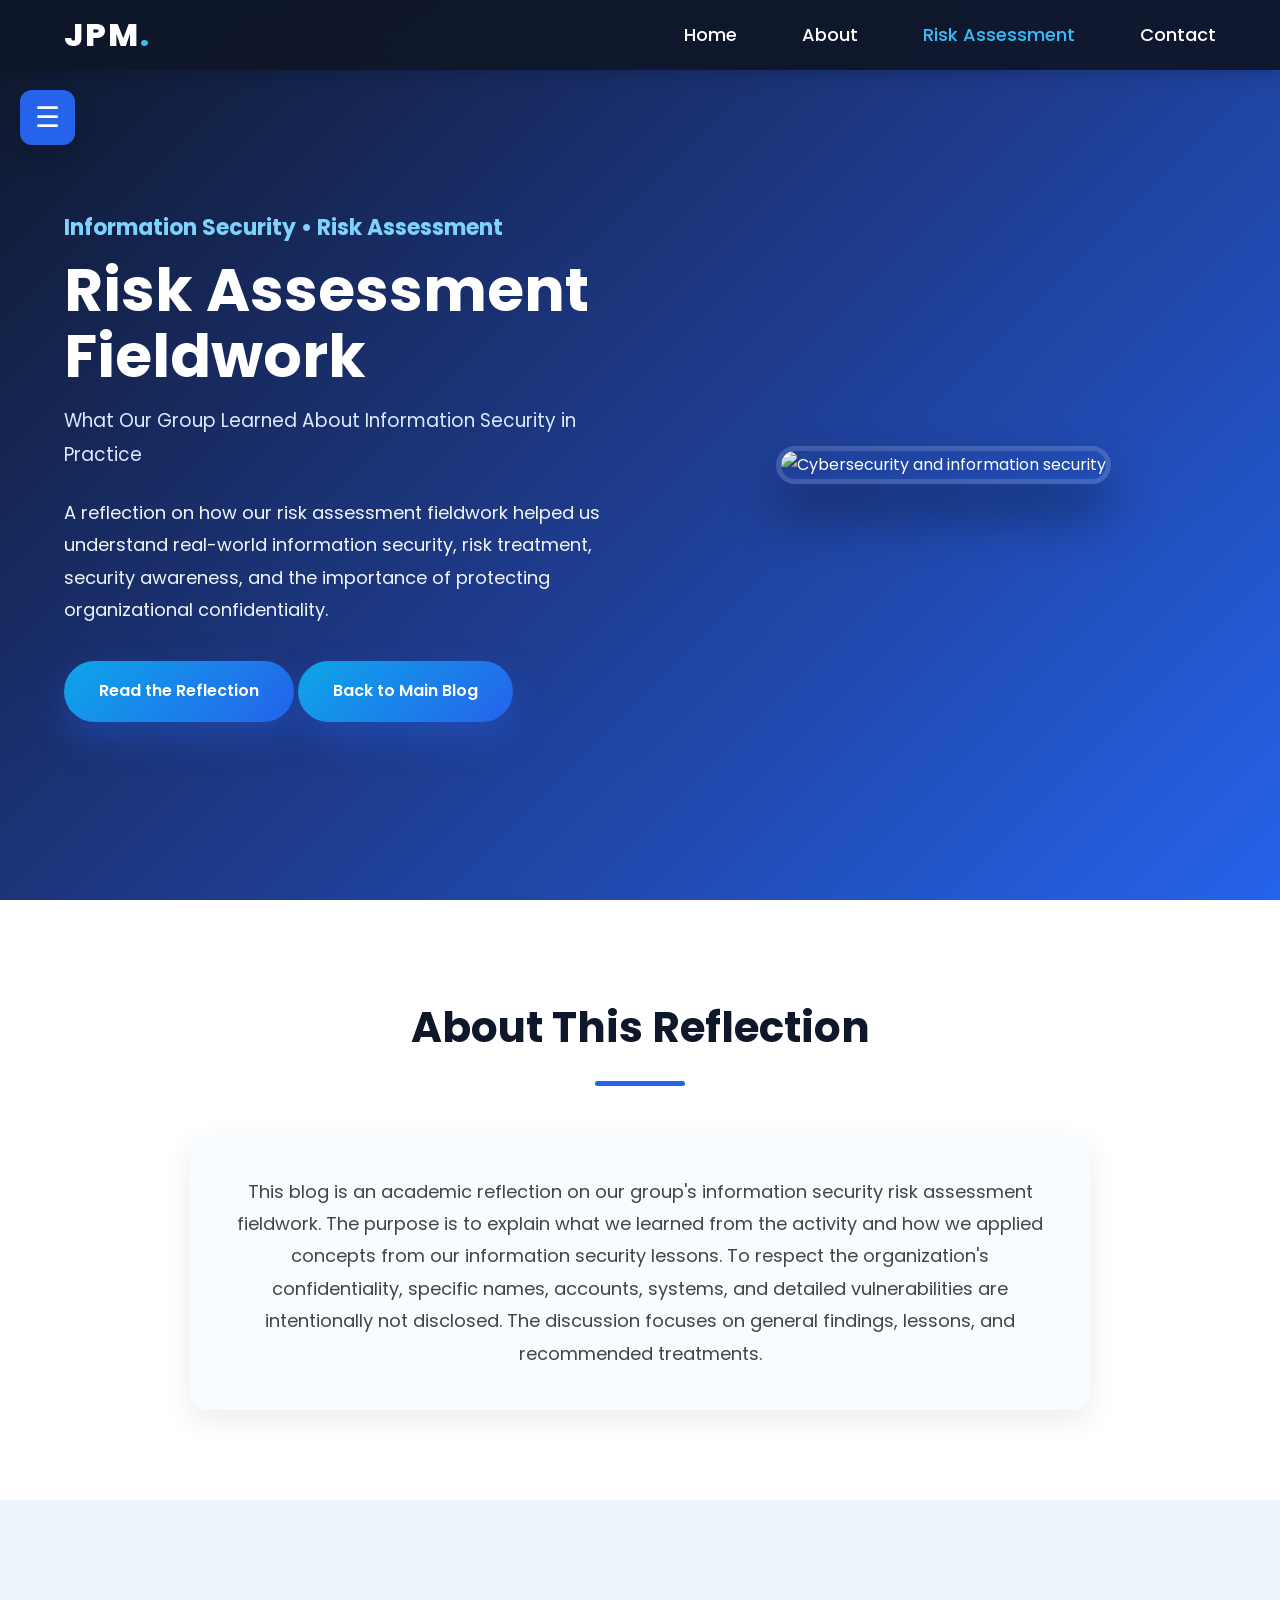
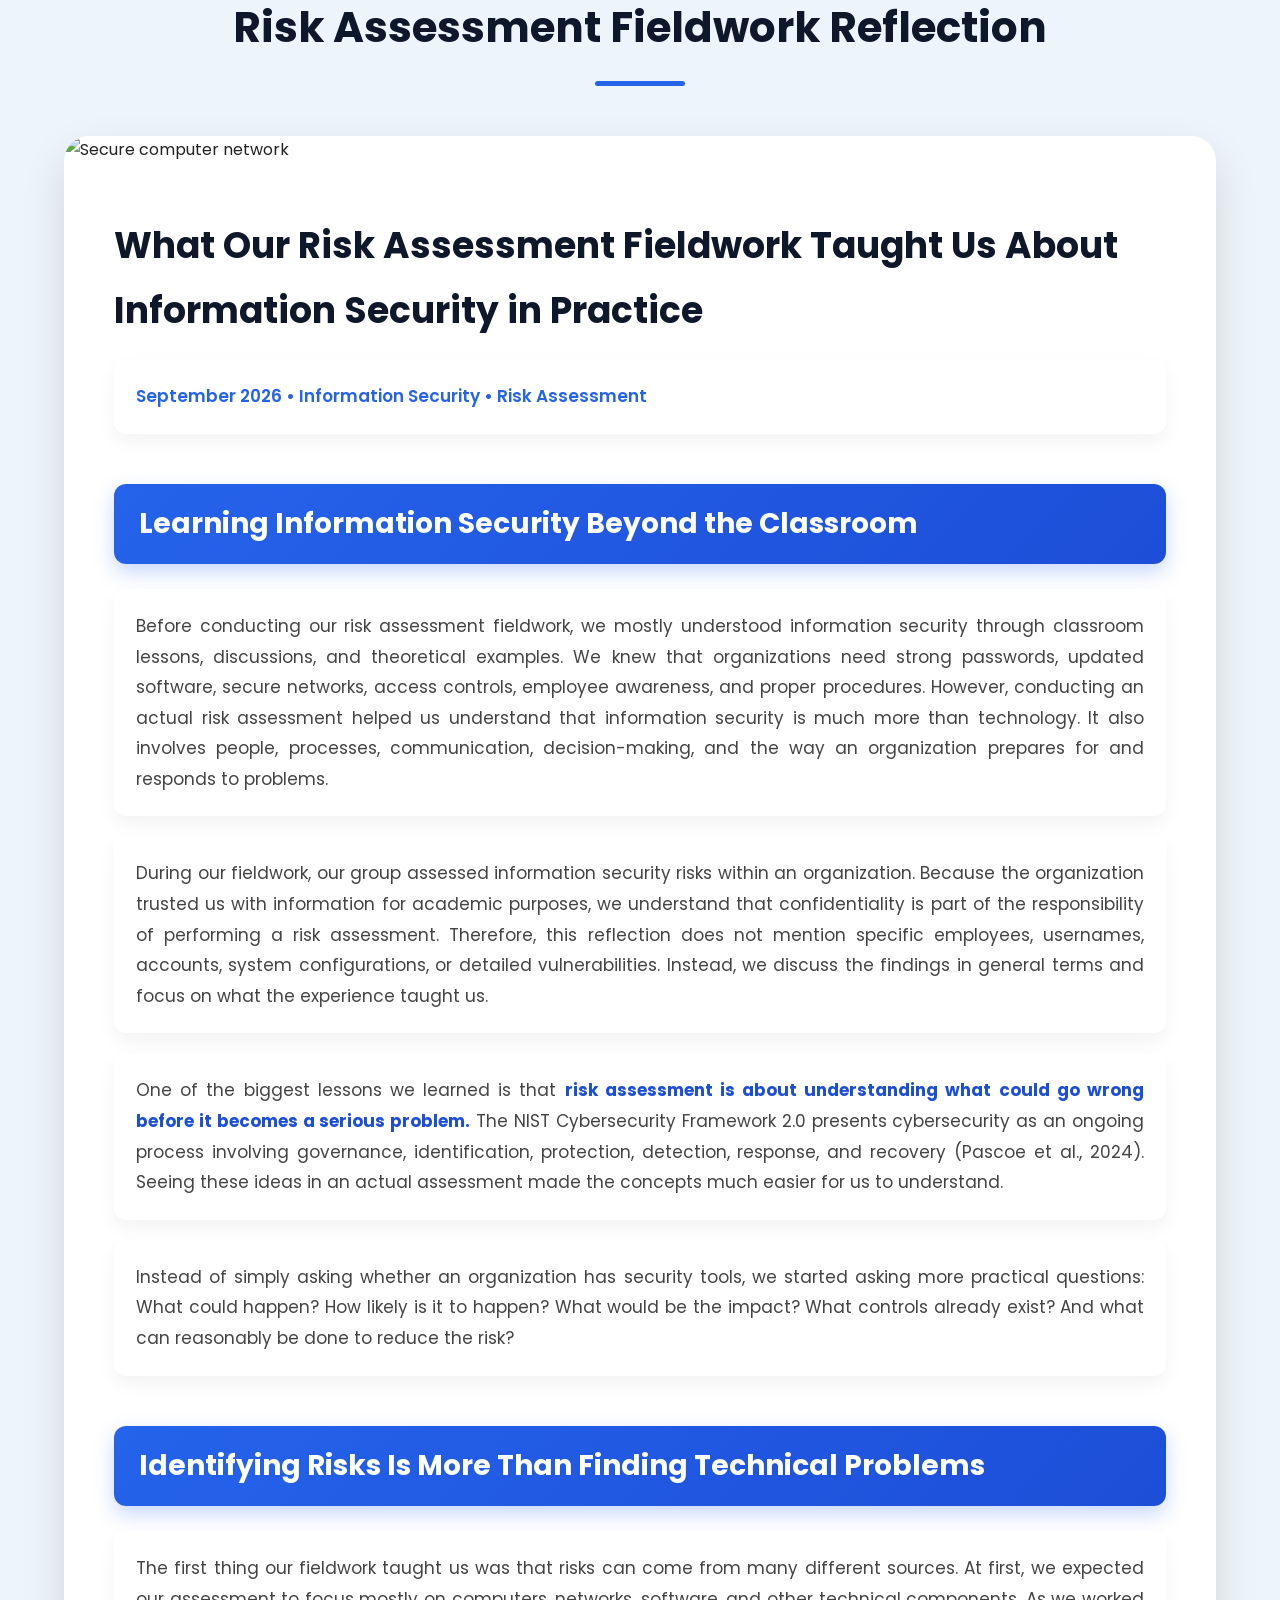
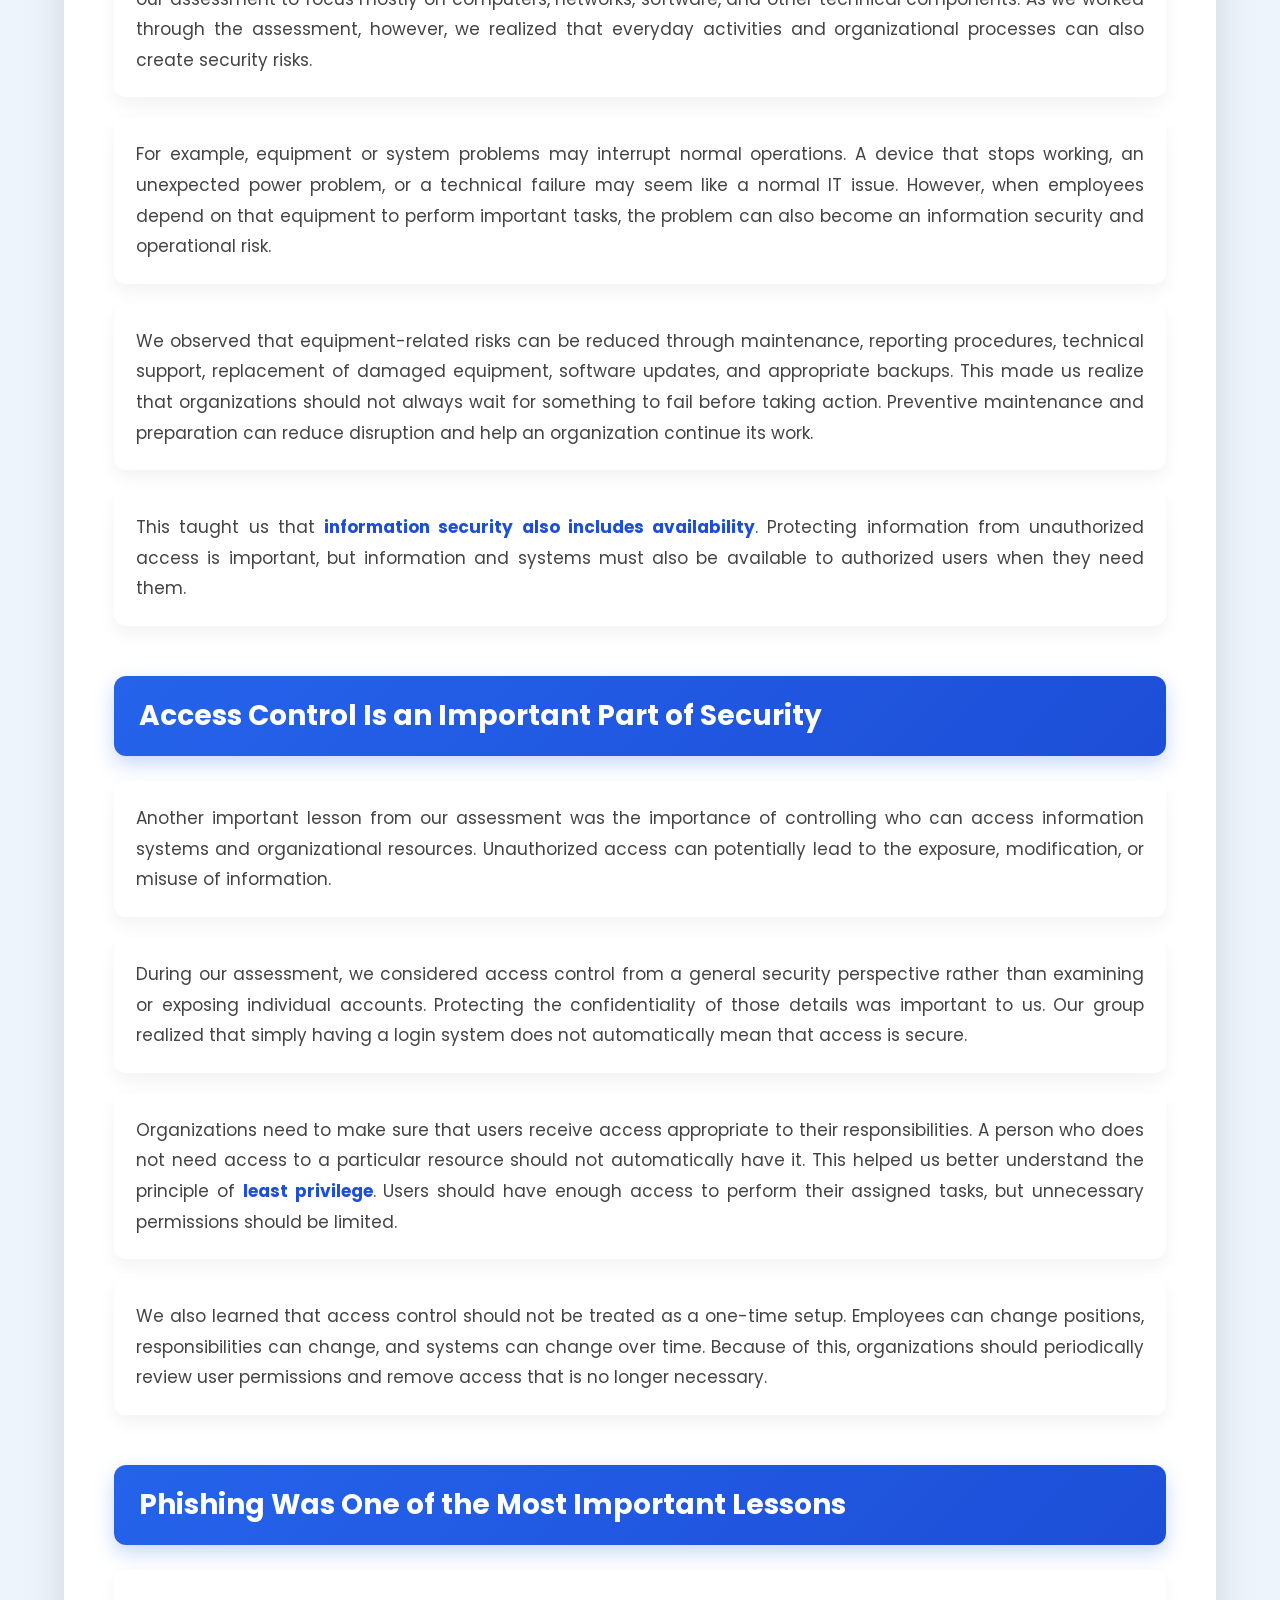
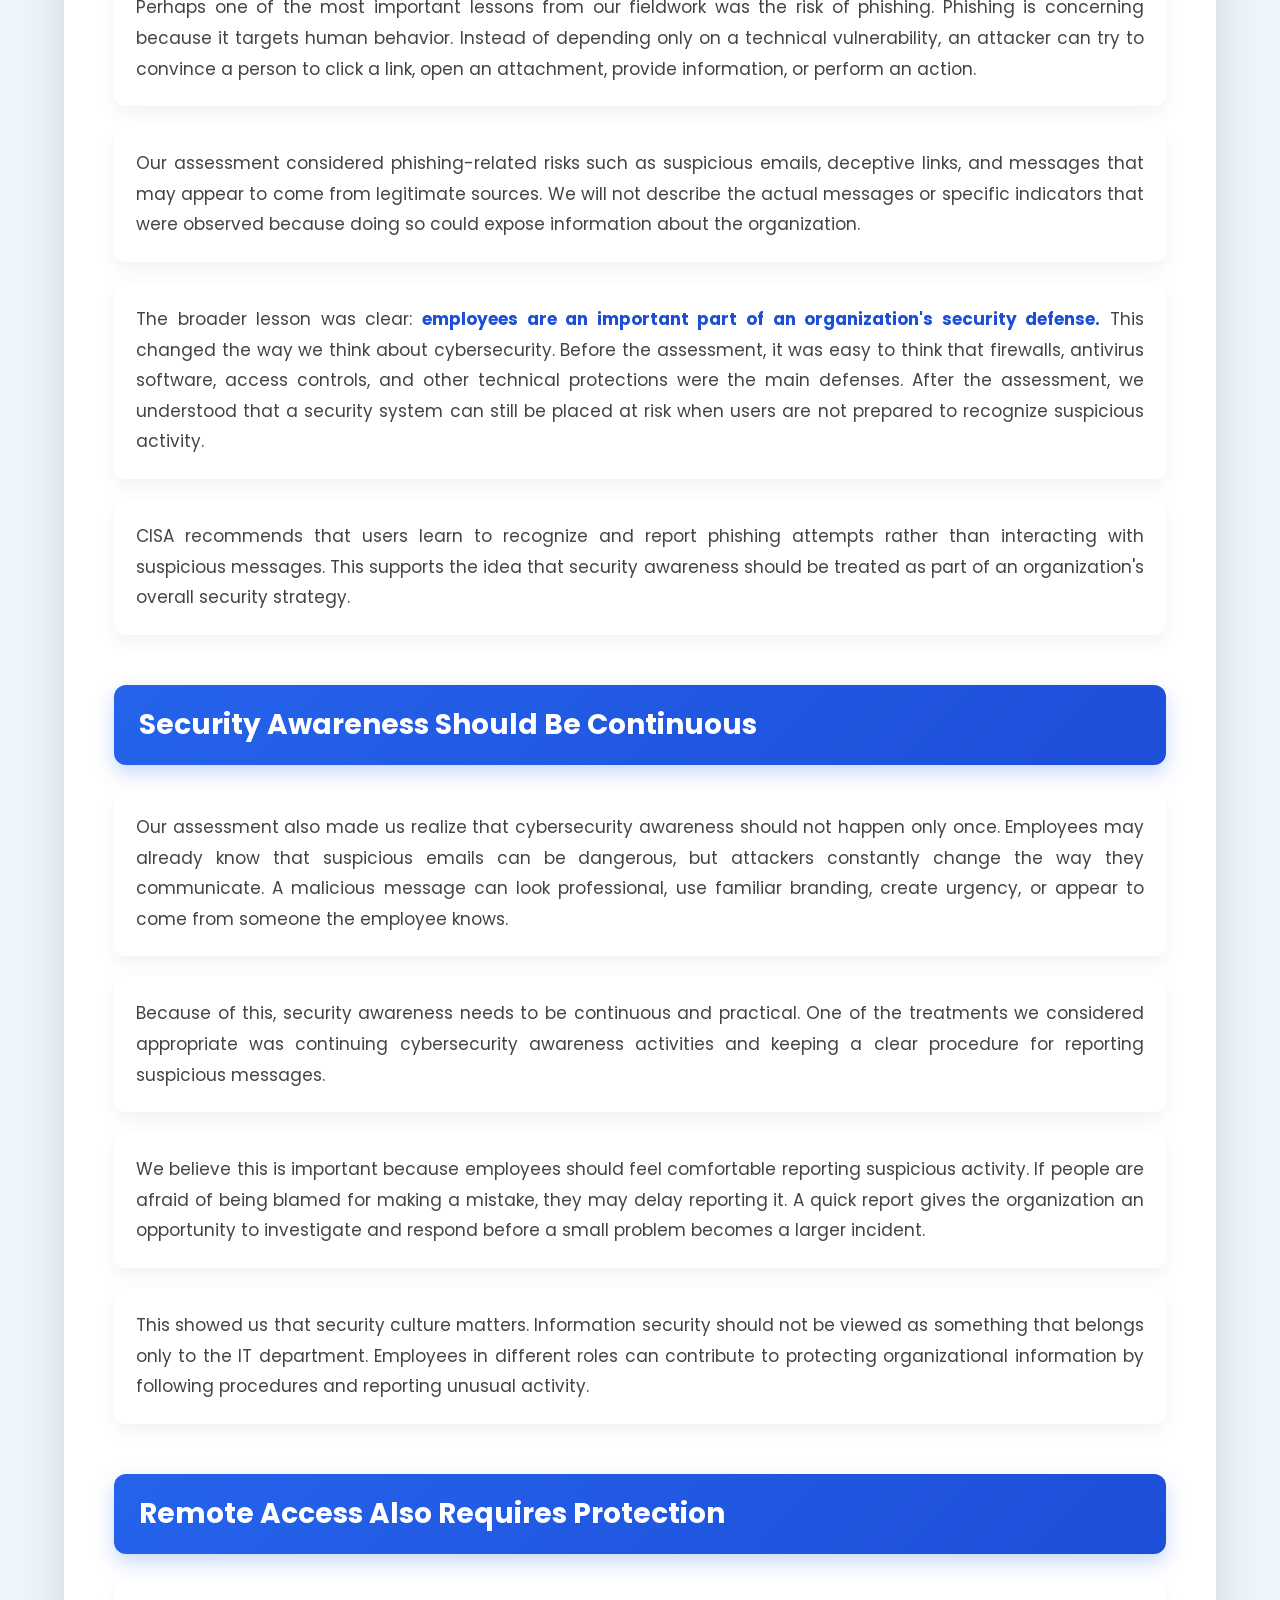
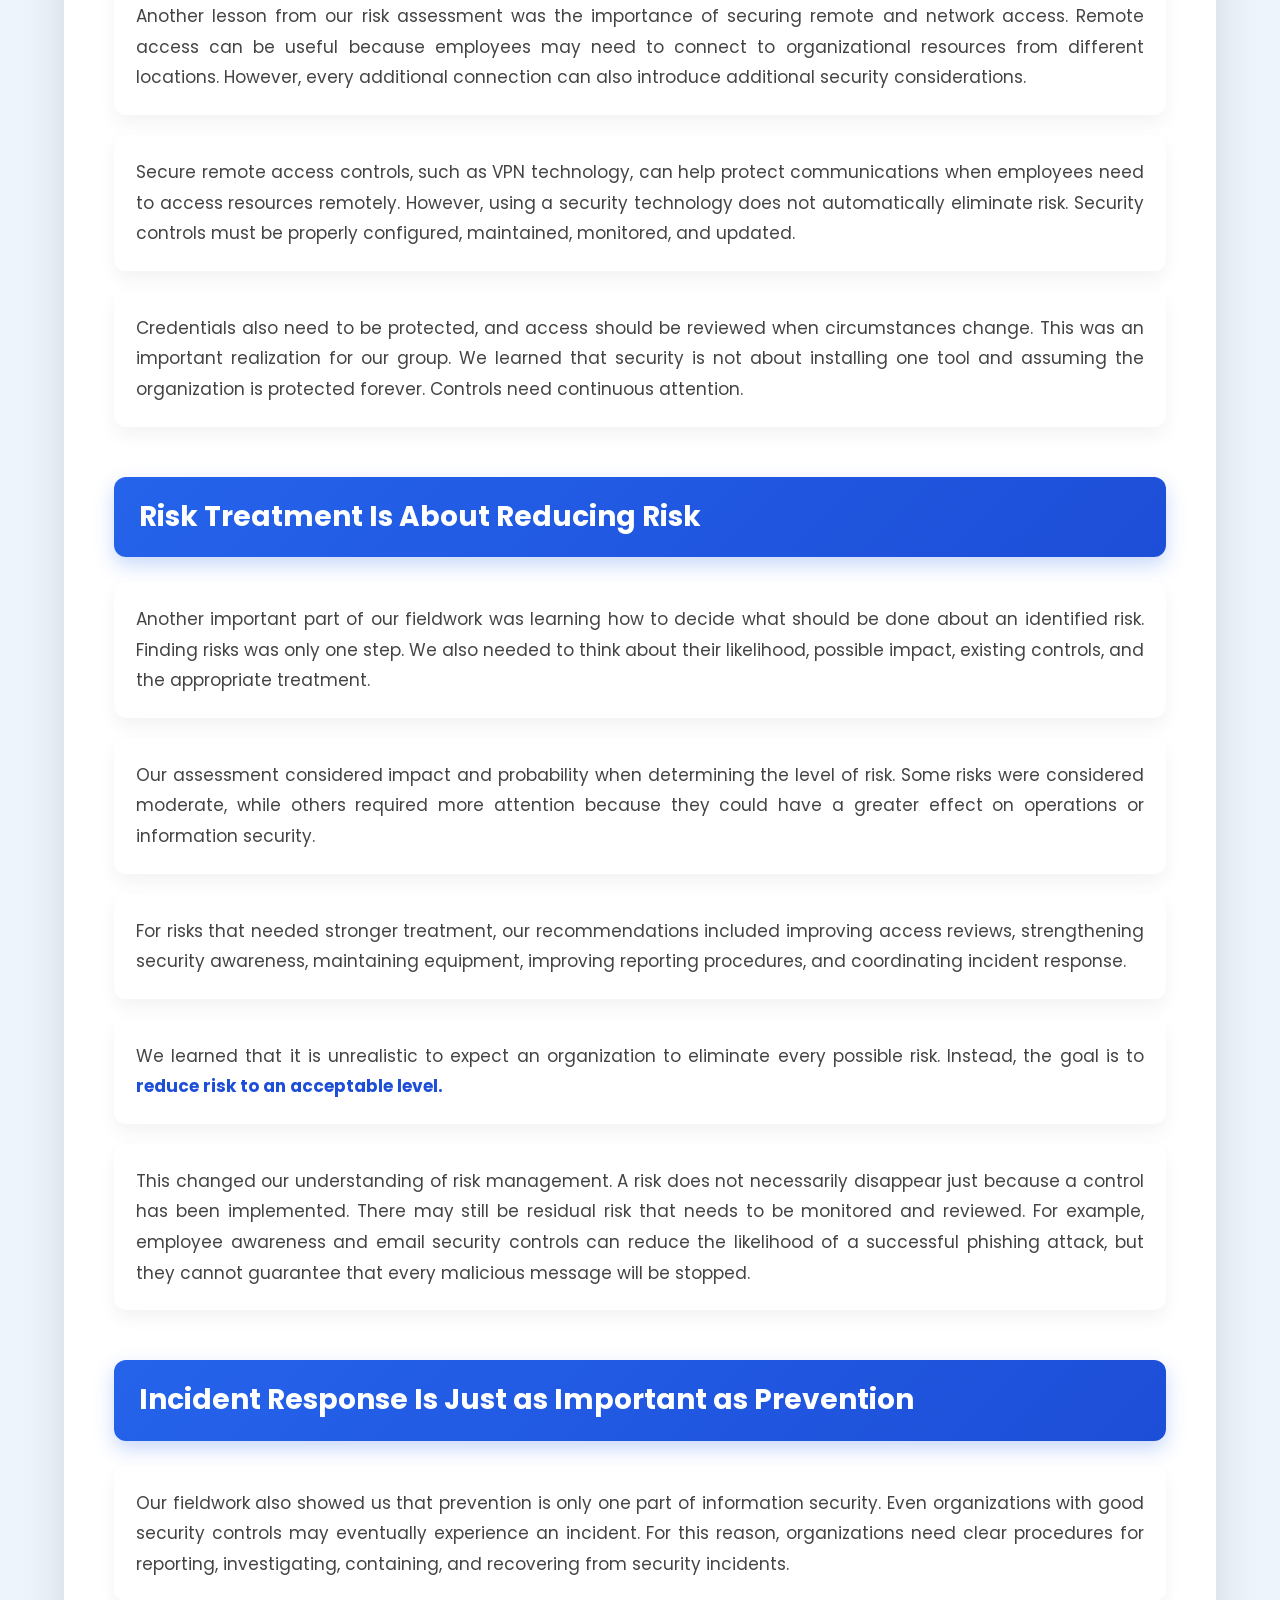
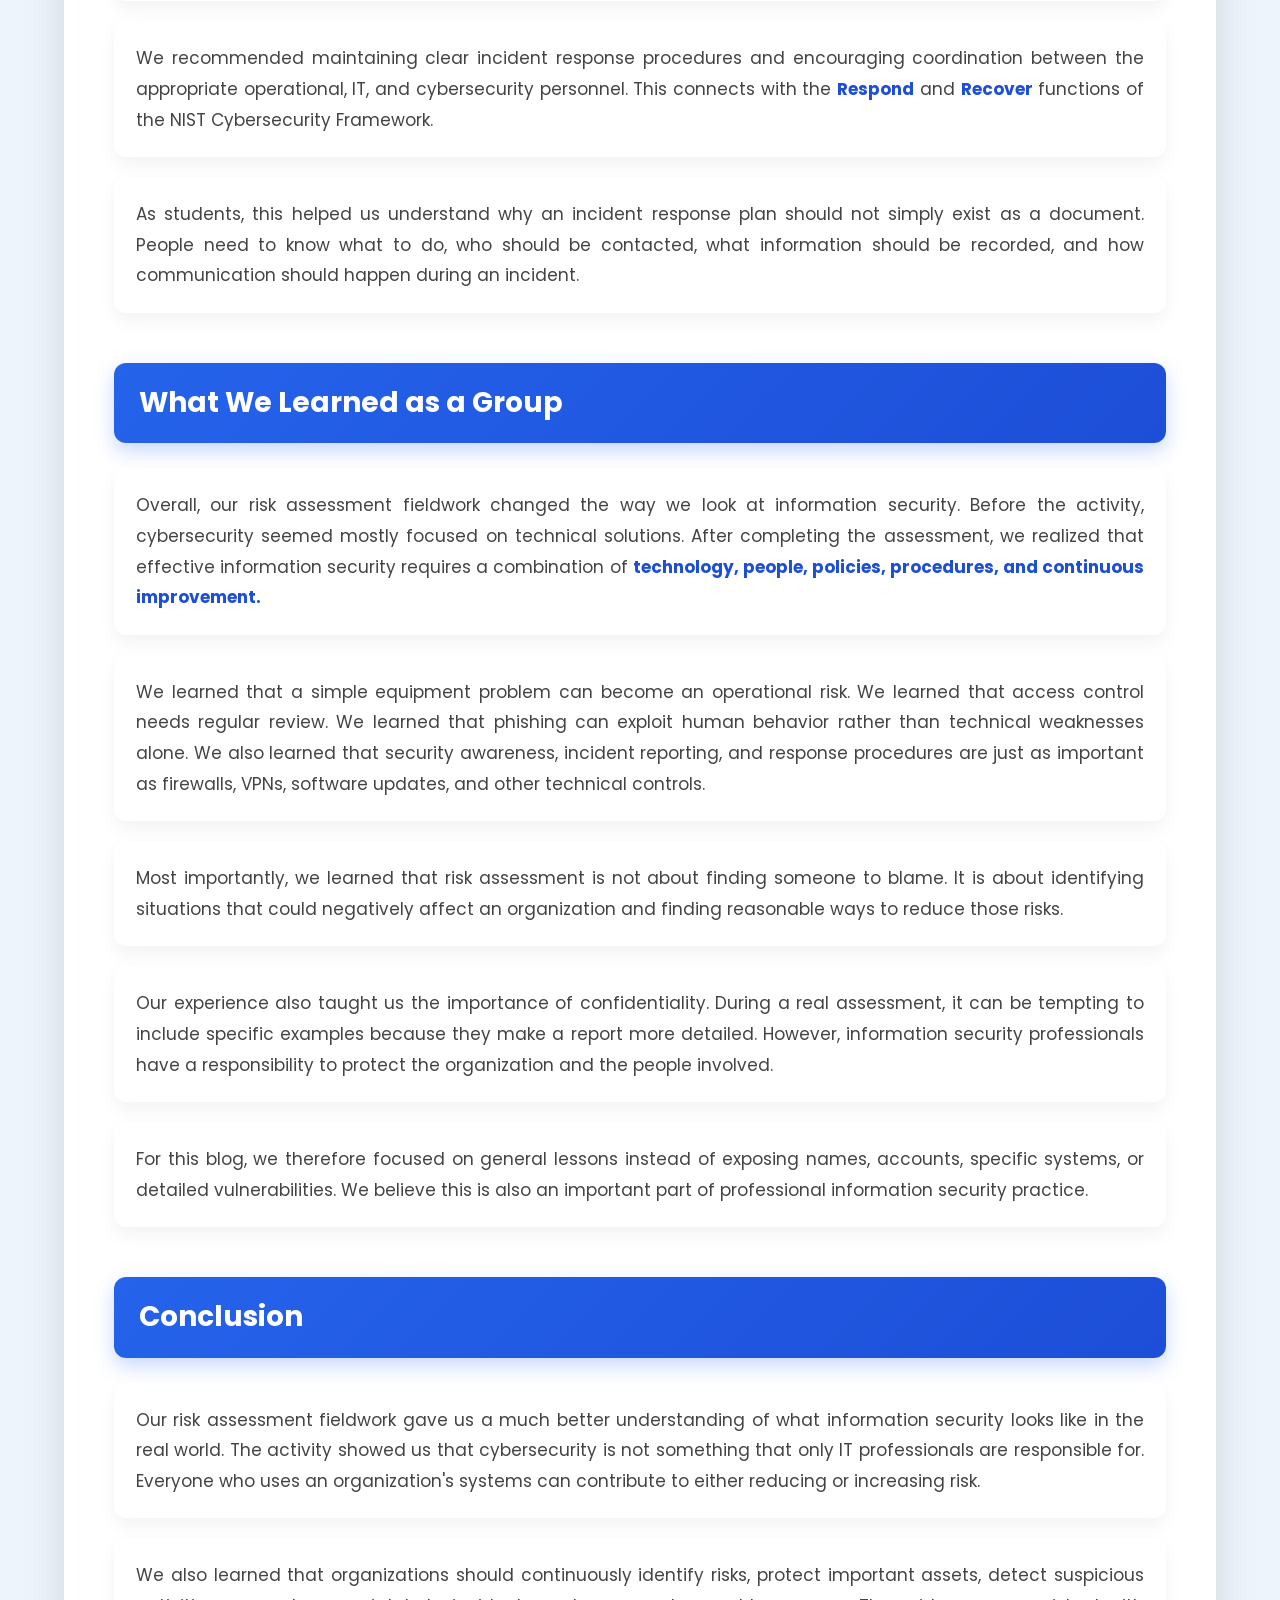
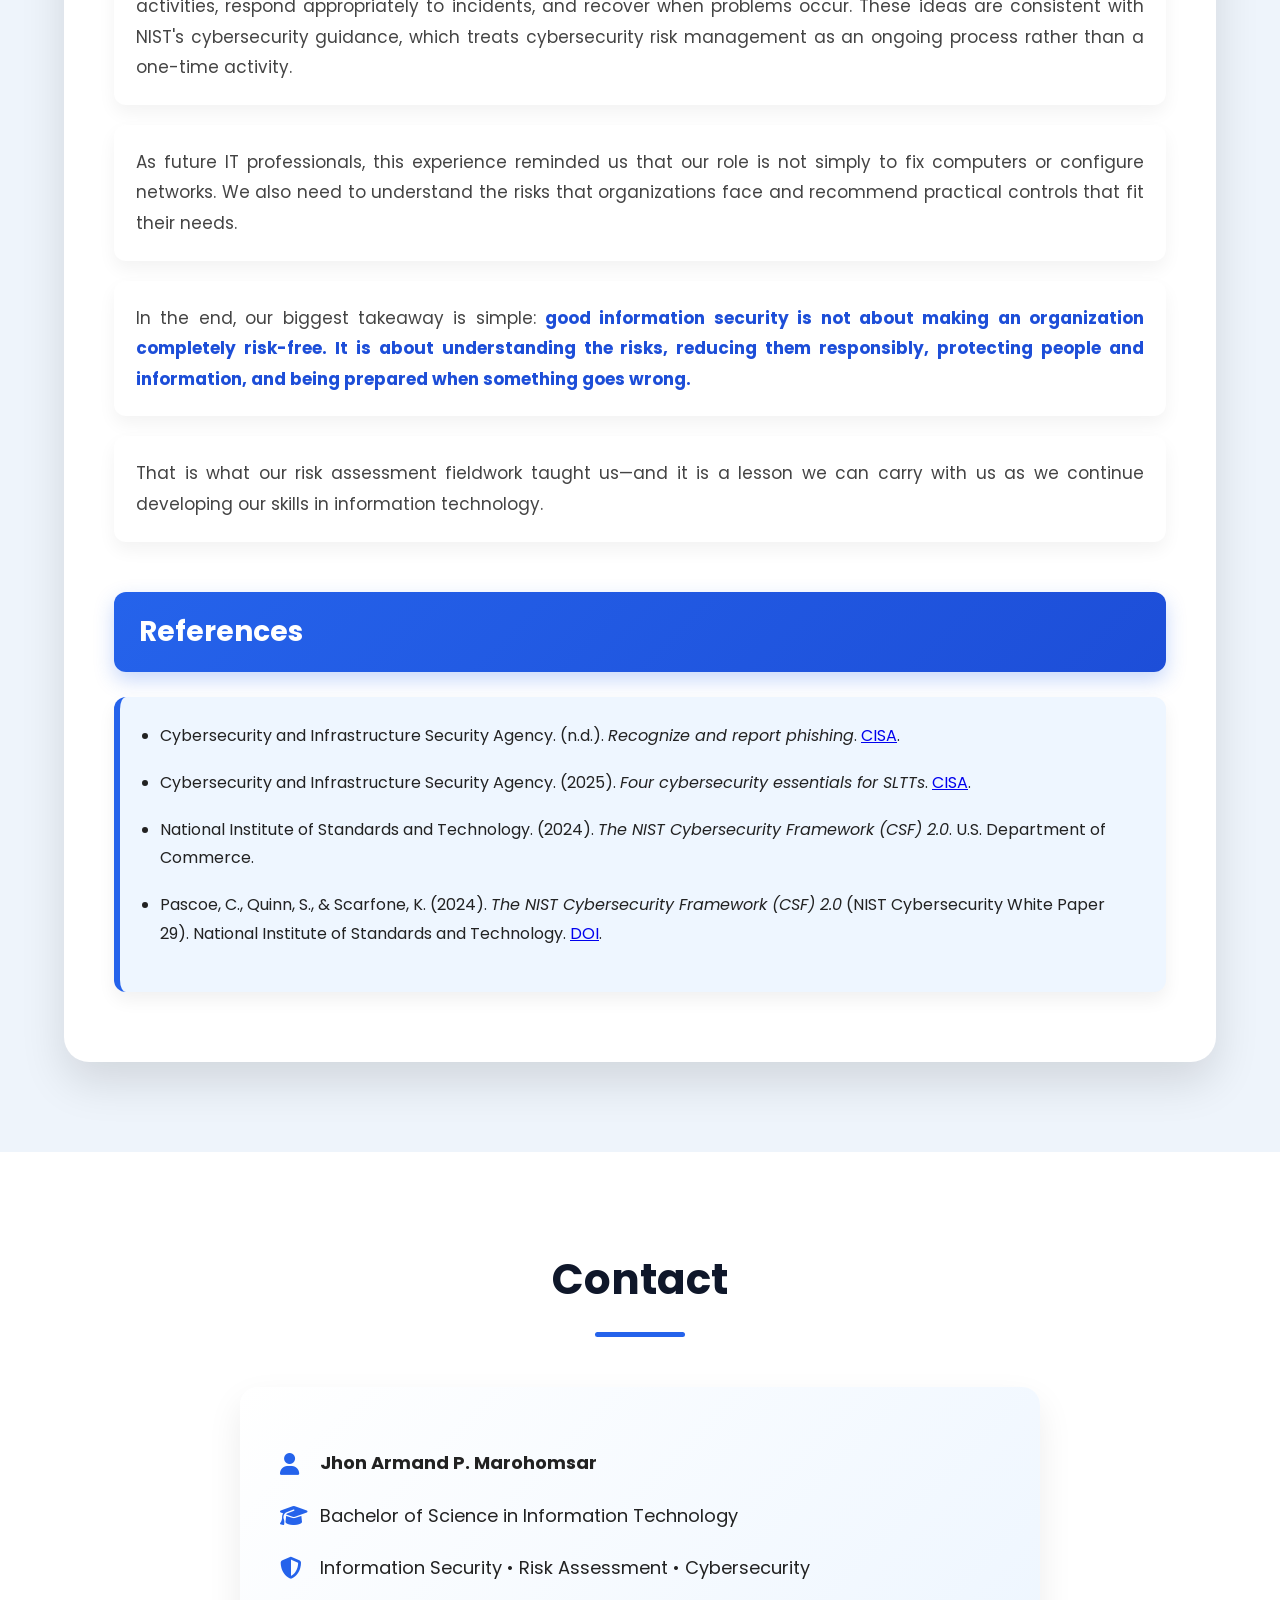
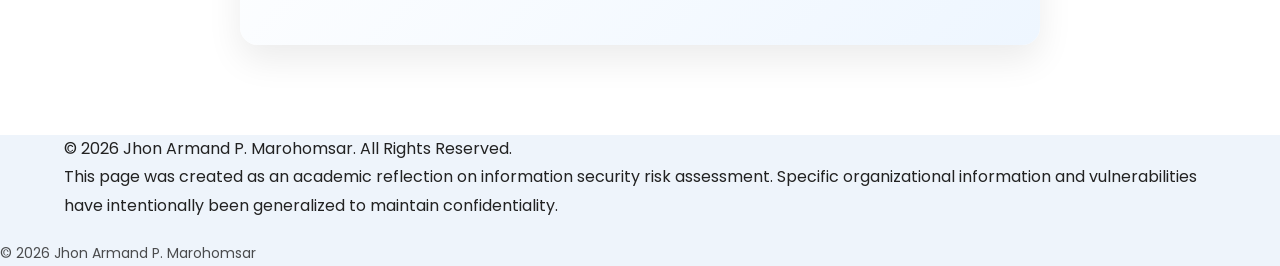
==== risk-assessment.html @ c5a7451d "Add risk assessment reflection HTML file This HTML file presents a comprehensive risk assessment ref" ====
<!DOCTYPE html>
<html lang="en">
<head>
    <meta charset="UTF-8">
    <meta name="viewport" content="width=device-width, initial-scale=1.0">
    <title>Risk Assessment Fieldwork | Jhon Armand P. Marohomsar</title>
    <link rel="stylesheet" href="style.css">
    <link rel="preconnect" href="https://fonts.googleapis.com">
    <link rel="preconnect" href="https://fonts.gstatic.com" crossorigin>
    <link href="https://fonts.googleapis.com/css2?family=Poppins:wght@300;400;500;600;700&display=swap" rel="stylesheet">
    <link rel="stylesheet" href="https://cdnjs.cloudflare.com/ajax/libs/font-awesome/6.6.0/css/all.min.css">
</head>
<body>

<header>
    <div class="container nav-container">
        <h2 class="logo">JPM<span>.</span></h2>
        <nav>
            <ul>
                <li><a href="index.html">Home</a></li>
                <li><a href="index.html#about">About</a></li>
                <li><a href="#risk-blog">Risk Assessment</a></li>
                <li><a href="index.html#contact">Contact</a></li>
            </ul>
        </nav>
        <button id="sidebarToggle" aria-label="Open article contents">☰</button>

        <aside class="blog-sidebar" id="sidebar">
            <h3>Risk Assessment</h3>
            <ul>
                <li><a href="#introduction">📌 Introduction</a></li>
                <li><a href="#identifying-risks">🔎 Identifying Risks</a></li>
                <li><a href="#access-control">🔐 Access Control</a></li>
                <li><a href="#phishing">🎣 Phishing</a></li>
                <li><a href="#security-awareness">🧠 Security Awareness</a></li>
                <li><a href="#remote-access">🌐 Remote Access</a></li>
                <li><a href="#risk-treatment">🛡️ Risk Treatment</a></li>
                <li><a href="#incident-response">🚨 Incident Response</a></li>
                <li><a href="#group-learning">💭 Group Learning</a></li>
                <li><a href="#conclusion">✅ Conclusion</a></li>
                <li><a href="#references">📚 References</a></li>
                <li><a href="index.html">↩️ Back to Main Blog</a></li>
            </ul>
        </aside>
    </div>
</header>

<section class="hero" id="risk-blog">
    <div class="container hero-content">
        <div class="hero-text">
            <h4>Information Security • Risk Assessment</h4>
            <h1>Risk Assessment Fieldwork</h1>
            <h3>What Our Group Learned About Information Security in Practice</h3>
            <p>
                A reflection on how our risk assessment fieldwork helped us understand
                real-world information security, risk treatment, security awareness,
                and the importance of protecting organizational confidentiality.
            </p>
            <a href="#introduction" class="btn">Read the Reflection</a>
            <a href="index.html" class="btn">Back to Main Blog</a>
        </div>
        <div class="hero-image">
            <img src="https://images.unsplash.com/photo-1563013544-824ae1b704d3?auto=format&fit=crop&w=1000&q=80" alt="Cybersecurity and information security">
        </div>
    </div>
</section>

<section id="about">
    <div class="container">
        <h2 class="section-title">About This Reflection</h2>
        <p class="about-text">
            This blog is an academic reflection on our group's information security risk
            assessment fieldwork. The purpose is to explain what we learned from the
            activity and how we applied concepts from our information security lessons.
            To respect the organization's confidentiality, specific names, accounts,
            systems, and detailed vulnerabilities are intentionally not disclosed.
            The discussion focuses on general findings, lessons, and recommended treatments.
        </p>
    </div>
</section>

<section id="blog">
    <div class="container">
        <h2 class="section-title">Risk Assessment Fieldwork Reflection</h2>

        <div class="blog-card">
            <img src="https://images.unsplash.com/photo-1558494949-ef010cbdcc31?auto=format&fit=crop&w=1200&q=80" alt="Secure computer network">
            <div class="blog-content">
                <h2>What Our Risk Assessment Fieldwork Taught Us About Information Security in Practice</h2>
                <p class="date">September 2026 • Information Security • Risk Assessment</p>

                <h3 id="introduction">Learning Information Security Beyond the Classroom</h3>
                <p>
                    Before conducting our risk assessment fieldwork, we mostly understood information
                    security through classroom lessons, discussions, and theoretical examples. We knew
                    that organizations need strong passwords, updated software, secure networks, access
                    controls, employee awareness, and proper procedures. However, conducting an actual
                    risk assessment helped us understand that information security is much more than
                    technology. It also involves people, processes, communication, decision-making,
                    and the way an organization prepares for and responds to problems.
                </p>
                <p>
                    During our fieldwork, our group assessed information security risks within an
                    organization. Because the organization trusted us with information for academic
                    purposes, we understand that confidentiality is part of the responsibility of
                    performing a risk assessment. Therefore, this reflection does not mention specific
                    employees, usernames, accounts, system configurations, or detailed vulnerabilities.
                    Instead, we discuss the findings in general terms and focus on what the experience taught us.
                </p>
                <p>
                    One of the biggest lessons we learned is that <strong>risk assessment is about
                    understanding what could go wrong before it becomes a serious problem.</strong>
                    The NIST Cybersecurity Framework 2.0 presents cybersecurity as an ongoing process
                    involving governance, identification, protection, detection, response, and recovery
                    (Pascoe et al., 2024). Seeing these ideas in an actual assessment made the concepts
                    much easier for us to understand.
                </p>
                <p>
                    Instead of simply asking whether an organization has security tools, we started asking
                    more practical questions: What could happen? How likely is it to happen? What would be
                    the impact? What controls already exist? And what can reasonably be done to reduce the risk?
                </p>

                <h3 id="identifying-risks">Identifying Risks Is More Than Finding Technical Problems</h3>
                <p>
                    The first thing our fieldwork taught us was that risks can come from many different
                    sources. At first, we expected our assessment to focus mostly on computers, networks,
                    software, and other technical components. As we worked through the assessment, however,
                    we realized that everyday activities and organizational processes can also create security risks.
                </p>
                <p>
                    For example, equipment or system problems may interrupt normal operations. A device
                    that stops working, an unexpected power problem, or a technical failure may seem like
                    a normal IT issue. However, when employees depend on that equipment to perform important
                    tasks, the problem can also become an information security and operational risk.
                </p>
                <p>
                    We observed that equipment-related risks can be reduced through maintenance, reporting
                    procedures, technical support, replacement of damaged equipment, software updates, and
                    appropriate backups. This made us realize that organizations should not always wait for
                    something to fail before taking action. Preventive maintenance and preparation can reduce
                    disruption and help an organization continue its work.
                </p>
                <p>
                    This taught us that <strong>information security also includes availability</strong>.
                    Protecting information from unauthorized access is important, but information and systems
                    must also be available to authorized users when they need them.
                </p>

                <h3 id="access-control">Access Control Is an Important Part of Security</h3>
                <p>
                    Another important lesson from our assessment was the importance of controlling who can
                    access information systems and organizational resources. Unauthorized access can potentially
                    lead to the exposure, modification, or misuse of information.
                </p>
                <p>
                    During our assessment, we considered access control from a general security perspective
                    rather than examining or exposing individual accounts. Protecting the confidentiality of
                    those details was important to us. Our group realized that simply having a login system
                    does not automatically mean that access is secure.
                </p>
                <p>
                    Organizations need to make sure that users receive access appropriate to their responsibilities.
                    A person who does not need access to a particular resource should not automatically have it.
                    This helped us better understand the principle of <strong>least privilege</strong>.
                    Users should have enough access to perform their assigned tasks, but unnecessary permissions
                    should be limited.
                </p>
                <p>
                    We also learned that access control should not be treated as a one-time setup. Employees
                    can change positions, responsibilities can change, and systems can change over time.
                    Because of this, organizations should periodically review user permissions and remove access
                    that is no longer necessary.
                </p>

                <h3 id="phishing">Phishing Was One of the Most Important Lessons</h3>
                <p>
                    Perhaps one of the most important lessons from our fieldwork was the risk of phishing.
                    Phishing is concerning because it targets human behavior. Instead of depending only on a
                    technical vulnerability, an attacker can try to convince a person to click a link, open an
                    attachment, provide information, or perform an action.
                </p>
                <p>
                    Our assessment considered phishing-related risks such as suspicious emails, deceptive links,
                    and messages that may appear to come from legitimate sources. We will not describe the actual
                    messages or specific indicators that were observed because doing so could expose information
                    about the organization.
                </p>
                <p>
                    The broader lesson was clear: <strong>employees are an important part of an organization's
                    security defense.</strong> This changed the way we think about cybersecurity. Before the
                    assessment, it was easy to think that firewalls, antivirus software, access controls, and
                    other technical protections were the main defenses. After the assessment, we understood that
                    a security system can still be placed at risk when users are not prepared to recognize suspicious activity.
                </p>
                <p>
                    CISA recommends that users learn to recognize and report phishing attempts rather than
                    interacting with suspicious messages. This supports the idea that security awareness should
                    be treated as part of an organization's overall security strategy.
                </p>

                <h3 id="security-awareness">Security Awareness Should Be Continuous</h3>
                <p>
                    Our assessment also made us realize that cybersecurity awareness should not happen only once.
                    Employees may already know that suspicious emails can be dangerous, but attackers constantly
                    change the way they communicate. A malicious message can look professional, use familiar
                    branding, create urgency, or appear to come from someone the employee knows.
                </p>
                <p>
                    Because of this, security awareness needs to be continuous and practical. One of the treatments
                    we considered appropriate was continuing cybersecurity awareness activities and keeping a clear
                    procedure for reporting suspicious messages.
                </p>
                <p>
                    We believe this is important because employees should feel comfortable reporting suspicious
                    activity. If people are afraid of being blamed for making a mistake, they may delay reporting it.
                    A quick report gives the organization an opportunity to investigate and respond before a small
                    problem becomes a larger incident.
                </p>
                <p>
                    This showed us that security culture matters. Information security should not be viewed as
                    something that belongs only to the IT department. Employees in different roles can contribute
                    to protecting organizational information by following procedures and reporting unusual activity.
                </p>

                <h3 id="remote-access">Remote Access Also Requires Protection</h3>
                <p>
                    Another lesson from our risk assessment was the importance of securing remote and network access.
                    Remote access can be useful because employees may need to connect to organizational resources
                    from different locations. However, every additional connection can also introduce additional security considerations.
                </p>
                <p>
                    Secure remote access controls, such as VPN technology, can help protect communications when
                    employees need to access resources remotely. However, using a security technology does not
                    automatically eliminate risk. Security controls must be properly configured, maintained,
                    monitored, and updated.
                </p>
                <p>
                    Credentials also need to be protected, and access should be reviewed when circumstances change.
                    This was an important realization for our group. We learned that security is not about installing
                    one tool and assuming the organization is protected forever. Controls need continuous attention.
                </p>

                <h3 id="risk-treatment">Risk Treatment Is About Reducing Risk</h3>
                <p>
                    Another important part of our fieldwork was learning how to decide what should be done about
                    an identified risk. Finding risks was only one step. We also needed to think about their
                    likelihood, possible impact, existing controls, and the appropriate treatment.
                </p>
                <p>
                    Our assessment considered impact and probability when determining the level of risk. Some risks
                    were considered moderate, while others required more attention because they could have a greater
                    effect on operations or information security.
                </p>
                <p>
                    For risks that needed stronger treatment, our recommendations included improving access reviews,
                    strengthening security awareness, maintaining equipment, improving reporting procedures, and
                    coordinating incident response.
                </p>
                <p>
                    We learned that it is unrealistic to expect an organization to eliminate every possible risk.
                    Instead, the goal is to <strong>reduce risk to an acceptable level.</strong>
                </p>
                <p>
                    This changed our understanding of risk management. A risk does not necessarily disappear just
                    because a control has been implemented. There may still be residual risk that needs to be monitored
                    and reviewed. For example, employee awareness and email security controls can reduce the likelihood
                    of a successful phishing attack, but they cannot guarantee that every malicious message will be stopped.
                </p>

                <h3 id="incident-response">Incident Response Is Just as Important as Prevention</h3>
                <p>
                    Our fieldwork also showed us that prevention is only one part of information security. Even
                    organizations with good security controls may eventually experience an incident. For this reason,
                    organizations need clear procedures for reporting, investigating, containing, and recovering from security incidents.
                </p>
                <p>
                    We recommended maintaining clear incident response procedures and encouraging coordination between
                    the appropriate operational, IT, and cybersecurity personnel. This connects with the
                    <strong>Respond</strong> and <strong>Recover</strong> functions of the NIST Cybersecurity Framework.
                </p>
                <p>
                    As students, this helped us understand why an incident response plan should not simply exist as
                    a document. People need to know what to do, who should be contacted, what information should be
                    recorded, and how communication should happen during an incident.
                </p>

                <h3 id="group-learning">What We Learned as a Group</h3>
                <p>
                    Overall, our risk assessment fieldwork changed the way we look at information security.
                    Before the activity, cybersecurity seemed mostly focused on technical solutions. After completing
                    the assessment, we realized that effective information security requires a combination of
                    <strong>technology, people, policies, procedures, and continuous improvement.</strong>
                </p>
                <p>
                    We learned that a simple equipment problem can become an operational risk. We learned that access
                    control needs regular review. We learned that phishing can exploit human behavior rather than
                    technical weaknesses alone. We also learned that security awareness, incident reporting, and
                    response procedures are just as important as firewalls, VPNs, software updates, and other technical controls.
                </p>
                <p>
                    Most importantly, we learned that risk assessment is not about finding someone to blame. It is
                    about identifying situations that could negatively affect an organization and finding reasonable
                    ways to reduce those risks.
                </p>
                <p>
                    Our experience also taught us the importance of confidentiality. During a real assessment, it can
                    be tempting to include specific examples because they make a report more detailed. However,
                    information security professionals have a responsibility to protect the organization and the people involved.
                </p>
                <p>
                    For this blog, we therefore focused on general lessons instead of exposing names, accounts,
                    specific systems, or detailed vulnerabilities. We believe this is also an important part of
                    professional information security practice.
                </p>

                <h3 id="conclusion">Conclusion</h3>
                <p>
                    Our risk assessment fieldwork gave us a much better understanding of what information security
                    looks like in the real world. The activity showed us that cybersecurity is not something that only
                    IT professionals are responsible for. Everyone who uses an organization's systems can contribute
                    to either reducing or increasing risk.
                </p>
                <p>
                    We also learned that organizations should continuously identify risks, protect important assets,
                    detect suspicious activities, respond appropriately to incidents, and recover when problems occur.
                    These ideas are consistent with NIST's cybersecurity guidance, which treats cybersecurity risk
                    management as an ongoing process rather than a one-time activity.
                </p>
                <p>
                    As future IT professionals, this experience reminded us that our role is not simply to fix computers
                    or configure networks. We also need to understand the risks that organizations face and recommend
                    practical controls that fit their needs.
                </p>
                <p>
                    In the end, our biggest takeaway is simple: <strong>good information security is not about making
                    an organization completely risk-free. It is about understanding the risks, reducing them responsibly,
                    protecting people and information, and being prepared when something goes wrong.</strong>
                </p>
                <p>
                    That is what our risk assessment fieldwork taught us—and it is a lesson we can carry with us as we
                    continue developing our skills in information technology.
                </p>

                <h3 id="references">References</h3>
                <ul>
                    <li>
                        Cybersecurity and Infrastructure Security Agency. (n.d.).
                        <em>Recognize and report phishing</em>.
                        <a href="https://www.cisa.gov/be-cyber-smart/report-incident" target="_blank" rel="noopener noreferrer">CISA</a>.
                    </li>
                    <li>
                        Cybersecurity and Infrastructure Security Agency. (2025).
                        <em>Four cybersecurity essentials for SLTTs</em>.
                        <a href="https://www.cisa.gov/resources-tools/resources/four-cybersecurity-essentials-sltts" target="_blank" rel="noopener noreferrer">CISA</a>.
                    </li>
                    <li>
                        National Institute of Standards and Technology. (2024).
                        <em>The NIST Cybersecurity Framework (CSF) 2.0</em>. U.S. Department of Commerce.
                    </li>
                    <li>
                        Pascoe, C., Quinn, S., &amp; Scarfone, K. (2024).
                        <em>The NIST Cybersecurity Framework (CSF) 2.0</em>
                        (NIST Cybersecurity White Paper 29). National Institute of Standards and Technology.
                        <a href="https://doi.org/10.6028/NIST.CSWP.29" target="_blank" rel="noopener noreferrer">DOI</a>.
                    </li>
                </ul>

            </div>
        </div>
    </div>
</section>

<section id="contact">
    <div class="container">
        <h2 class="section-title">Contact</h2>
        <div class="contact-box">
            <p><i class="fa-solid fa-user"></i> <strong>Jhon Armand P. Marohomsar</strong></p>
            <p><i class="fa-solid fa-graduation-cap"></i> Bachelor of Science in Information Technology</p>
            <p><i class="fa-solid fa-shield-halved"></i> Information Security • Risk Assessment • Cybersecurity</p>
        </div>
    </div>
</section>

<footer>
    <div class="container">
        <p>&copy; 2026 Jhon Armand P. Marohomsar. All Rights Reserved.</p>
        <p>
            This page was created as an academic reflection on information security risk assessment.
            Specific organizational information and vulnerabilities have intentionally been generalized
            to maintain confidentiality.
        </p>
    </div>
</footer>

<script src="script.js"></script>
</body>
</html>
---- style.css ----
/* ==========================================
   GOOGLE FONT & GLOBAL SETTINGS
========================================== */

@import url('https://fonts.googleapis.com/css2?family=Poppins:wght@300;400;500;600;700;800&display=swap');

*{
    margin:0;
    padding:0;
    box-sizing:border-box;
    scroll-behavior:smooth;
}

body{
    font-family:'Poppins',sans-serif;
    background:#eef4fb;
    color:#222;
    line-height:1.8;
    overflow-x:hidden;
}

/* Scrollbar */

::-webkit-scrollbar{
    width:10px;
}

::-webkit-scrollbar-track{
    background:#dbeafe;
}

::-webkit-scrollbar-thumb{
    background:#2563eb;
    border-radius:20px;
}

::-webkit-scrollbar-thumb:hover{
    background:#1d4ed8;
}

/* ==========================================
   CONTAINER
========================================== */

.container{
    width:90%;
    max-width:1200px;
    margin:auto;
}

/* ================= HEADER ================= */

header{
    position:fixed;
    top:0;
    left:0;
    width:100%;
    height:70px;
    background:rgba(15,23,42,.95);
    backdrop-filter:blur(12px);
    z-index:1000;
    box-shadow:0 5px 15px rgba(0,0,0,.15);
}

.nav-container{
    display:flex;
    justify-content:space-between;
    align-items:center;
    height:70px;
}

.logo{
    font-size:34px;
    font-weight:800;
}

nav ul{
    display:flex;
    gap:30px;
    list-style:none;
}

nav a{
    font-size:18px;
    color:white;
    text-decoration:none;
    transition:.3s;
}

nav a:hover{
    color:#38bdf8;
}

/* Navigation */

.nav-container{

    display:flex;

    justify-content:space-between;

    align-items:center;

    padding:18px 0;

}

.logo{

    color:#fff;

    font-size:32px;

    font-weight:800;

    letter-spacing:2px;

}

.logo span{

    color:#38bdf8;

}

nav ul{

    display:flex;

    list-style:none;

}

nav ul li{

    margin-left:35px;

}

nav ul li a{

    text-decoration:none;

    color:#fff;

    font-weight:500;

    transition:.3s;

    position:relative;

}

nav ul li a:hover{

    color:#38bdf8;

}

nav ul li a::after{

    content:"";

    position:absolute;

    width:0;

    height:3px;

    left:0;

    bottom:-6px;

    background:#38bdf8;

    transition:.3s;

}

nav ul li a:hover::after{

    width:100%;

}

nav ul li a.active{

    color:#38bdf8;

}

/* ==========================================
   HERO
========================================== */

.hero{

    min-height:100vh;

    display:flex;

    align-items:center;

    background:linear-gradient(135deg,#0f172a,#1e3a8a,#2563eb);

    color:white;

    padding-top:120px;

}

.hero-content{

    display:flex;

    align-items:center;

    justify-content:space-between;

    gap:60px;

}

.hero-text{

    flex:1;

}

.hero-text h4{

    color:#7dd3fc;

    font-size:22px;

    margin-bottom:10px;

}

.hero-text h1{

    font-size:60px;

    line-height:1.1;

    margin-bottom:15px;

}

.hero-text h3{

    font-weight:400;

    color:#dbeafe;

    margin-bottom:25px;

}

.hero-text p{

    color:#f1f5f9;

    font-size:18px;

    margin-bottom:35px;

    max-width:650px;

}

.hero-image{

    flex:1;

    text-align:center;

}

.hero-image img{

    width:100%;

    max-width:500px;

    border-radius:25px;

    border:5px solid rgba(255,255,255,.15);

    box-shadow:0 30px 50px rgba(0,0,0,.35);

    transition:.5s;

}

.hero-image img:hover{

    transform:scale(1.03);

}

/* ==========================================
   BUTTONS
========================================== */

.btn{

    display:inline-block;

    padding:16px 35px;

    text-decoration:none;

    color:white;

    background:linear-gradient(135deg,#0ea5e9,#2563eb);

    border-radius:50px;

    font-weight:600;

    transition:.35s;

    box-shadow:0 15px 35px rgba(37,99,235,.35);

}

.btn:hover{

    transform:translateY(-5px);

    box-shadow:0 20px 45px rgba(37,99,235,.45);

}

.btn:active{

    transform:scale(.96);

}

/* ==========================================
   SECTIONS
========================================== */

section{

    padding:90px 0;

}

.section-title{

    text-align:center;

    font-size:42px;

    color:#0f172a;

    margin-bottom:50px;

    position:relative;

}

.section-title::after{

    content:"";

    width:90px;

    height:5px;

    background:#2563eb;

    display:block;

    margin:15px auto;

    border-radius:20px;

}

/* ==========================================
   ABOUT
========================================== */

#about{

    background:white;

}

.about-text{

    max-width:900px;

    margin:auto;

    text-align:center;

    font-size:18px;

    color:#444;

    background:#f8fbff;

    padding:40px;

    border-radius:18px;

    box-shadow:0 10px 30px rgba(0,0,0,.08);

}

/* ==========================================
   BLOG MAIN AREA
========================================== */

#blog{

    background:#eef4fb;

}

.blog-card{

    background:white;

    border-radius:25px;

    overflow:hidden;

    box-shadow:0 20px 45px rgba(0,0,0,.12);

    transition:.35s;

}

.blog-card:hover{

    transform:translateY(-5px);

}

.blog-card img{

    width:100%;

    height:420px;

    object-fit:cover;

}

.blog-content{

    padding:50px;

}

.blog-content h2{

    color:#0f172a;

    font-size:36px;

    margin-bottom:15px;

}

.blog-content .date{

    color:#2563eb;

    font-weight:600;

    margin-bottom:30px;

    display:block;

}

.blog-content h3{

    margin-top:45px;

    margin-bottom:20px;

    color:#1e3a8a;

    font-size:28px;

    border-left:6px solid #2563eb;

    padding-left:15px;

}

.blog-content p{

    text-align:justify;

    margin-bottom:22px;

    color:#444;

    font-size:17px;

}

/* ==========================================
   BLOG ARTICLE WINDOWS
========================================== */

.blog-content h3{

    background:linear-gradient(135deg,#2563eb,#1d4ed8);

    color:white;

    padding:15px 25px;

    border-radius:12px;

    margin-top:50px;

    margin-bottom:25px;

    border-left:none;

    box-shadow:0 8px 20px rgba(37,99,235,.25);

}

.blog-content p{

    background:white;

    padding:22px;

    border-radius:12px;

    margin-bottom:20px;

    box-shadow:0 8px 18px rgba(0,0,0,.05);

    text-align:justify;

    transition:.3s;

}

.blog-content p:hover{

    transform:translateY(-3px);

    box-shadow:0 12px 25px rgba(0,0,0,.08);

}

/* ==========================================
   STRONG TEXT
========================================== */

.blog-content strong{

    color:#1d4ed8;

    font-weight:700;

}

/* ==========================================
   LISTS
========================================== */

.blog-content ul{

    background:white;

    padding:25px 40px;

    border-radius:12px;

    margin:20px 0;

    box-shadow:0 8px 18px rgba(0,0,0,.06);

}

.blog-content li{

    margin-bottom:18px;

    line-height:1.8;

}

/* ==========================================
   REFERENCES BOX
========================================== */

.blog-content ul:last-of-type{

    background:#eef6ff;

    border-left:6px solid #2563eb;

}

/* ==========================================
   QUOTE BOX
========================================== */

blockquote{

    background:#f8fbff;

    border-left:6px solid #2563eb;

    padding:25px;

    margin:30px 0;

    border-radius:12px;

    font-style:italic;

    color:#374151;

    box-shadow:0 10px 25px rgba(0,0,0,.08);

}

/* ==========================================
   INFORMATION BOX
========================================== */

.info-box{

    background:#e0f2fe;

    border-left:6px solid #0284c7;

    padding:22px;

    margin:25px 0;

    border-radius:10px;

}

.info-box h4{

    color:#0369a1;

    margin-bottom:10px;

}

.info-box p{

    background:none;

    box-shadow:none;

    padding:0;

}

/* ==========================================
   WARNING BOX
========================================== */

.warning-box{

    background:#fff7ed;

    border-left:6px solid #f97316;

    padding:22px;

    border-radius:10px;

    margin:25px 0;

}

.warning-box h4{

    color:#ea580c;

    margin-bottom:10px;

}

.warning-box p{

    background:none;

    padding:0;

    box-shadow:none;

}

/* ==========================================
   SUCCESS BOX
========================================== */

.success-box{

    background:#ecfdf5;

    border-left:6px solid #10b981;

    padding:22px;

    border-radius:10px;

    margin:25px 0;

}

.success-box h4{

    color:#047857;

    margin-bottom:10px;

}

.success-box p{

    background:none;

    padding:0;

    box-shadow:none;

}

/* ==========================================
   TABLES
========================================== */

table{

    width:100%;

    border-collapse:collapse;

    margin:30px 0;

    background:white;

    border-radius:12px;

    overflow:hidden;

    box-shadow:0 10px 25px rgba(0,0,0,.08);

}

table th{

    background:#2563eb;

    color:white;

    padding:15px;

    text-align:left;

}

table td{

    padding:15px;

    border-bottom:1px solid #e5e7eb;

}

table tr:hover{

    background:#f8fbff;

}

/* ==========================================
   CODE BLOCKS
========================================== */

pre{

    background:#0f172a;

    color:#38bdf8;

    padding:20px;

    border-radius:12px;

    overflow-x:auto;

    margin:25px 0;

    box-shadow:0 10px 25px rgba(0,0,0,.25);

}

code{

    font-family:Consolas, monospace;

}

/* ==========================================
   INLINE CODE
========================================== */

p code{

    background:#dbeafe;

    color:#1d4ed8;

    padding:3px 8px;

    border-radius:6px;

    font-size:15px;

}

/* ==========================================
   BLOG IMAGES
========================================== */

.blog-content img{

    width:100%;

    border-radius:15px;

    margin:25px 0;

    box-shadow:0 15px 30px rgba(0,0,0,.15);

}

/* ==========================================
   HORIZONTAL LINE
========================================== */

.blog-content hr{

    border:none;

    height:2px;

    background:#dbeafe;

    margin:40px 0;

}

/* ==========================================
   CONTACT SECTION
========================================== */

#contact{

    background:white;

}

.contact-box{

    max-width:800px;

    margin:auto;

    background:linear-gradient(135deg,#ffffff,#eef6ff);

    padding:40px;

    border-radius:18px;

    box-shadow:0 15px 35px rgba(0,0,0,.08);

}

.contact-box p{

    font-size:18px;

    margin:20px 0;

    display:flex;

    align-items:center;

}

.contact-box i{

    width:40px;

    color:#2563eb;

    font-size:22px;

}

/* Reading Progress Bar */

#progressBar{

    position:fixed;

    top:0;

    left:0;

    width:0;

    height:5px;

    background:linear-gradient(90deg,#38bdf8,#2563eb);

    z-index:9999;

}

/* Back To Top Button */

#topBtn{

    position:fixed;

    bottom:30px;

    right:30px;

    width:55px;

    height:55px;

    border:none;

    border-radius:50%;

    background:#2563eb;

    color:white;

    font-size:20px;

    cursor:pointer;

    display:none;

    box-shadow:0 12px 25px rgba(0,0,0,.25);

    transition:.3s;

}

#topBtn:hover{

    background:#1d4ed8;

    transform:translateY(-5px);

}

/* ==========================================
   SIDEBAR
========================================== */

.blog-sidebar{

    position:fixed;

    top:75px;

    left:-320px;

    width:280px;

    height:calc(100vh - 90px);

    padding:30px 25px;

    background:#ffffff;

    border-radius:0 18px 18px 0;

    box-shadow:8px 0 30px rgba(0,0,0,.18);

    overflow-y:auto;

    transition:left .35s ease;

    z-index:999;

}

/* Sidebar Open */

.blog-sidebar.show{

    left:0;

}

/* Scrollbar */

.blog-sidebar::-webkit-scrollbar{

    width:6px;

}

.blog-sidebar::-webkit-scrollbar-thumb{

    background:#2563eb;

    border-radius:20px;

}

.blog-sidebar::-webkit-scrollbar-track{

    background:#eef4fb;

}

/* Sidebar Title */

.blog-sidebar h3{

    color:#2563eb;

    font-size:28px;

    margin-bottom:25px;

    text-align:center;

}

/* List */

.blog-sidebar ul{

    list-style:none;

    padding:0;

    margin:0;

}

.blog-sidebar li{

    margin-bottom:14px;

}

/* Links */

.blog-sidebar a{

    display:flex;

    align-items:center;

    gap:10px;

    text-decoration:none;

    color:#374151;

    font-size:17px;

    font-weight:500;

    padding:12px 15px;

    border-radius:10px;

    transition:all .25s ease;

}

/* Hover */

.blog-sidebar a:hover{

    background:#2563eb;

    color:white;

    transform:translateX(5px);

}

/* Active */

.blog-sidebar a.active{

    background:#2563eb;

    color:white;

}

/* ==========================================
   TOGGLE BUTTON
========================================== */

#sidebarToggle{

    position:fixed;

    top:90px;

    left:20px;

    width:55px;

    height:55px;

    border:none;

    border-radius:12px;

    background:#2563eb;

    color:#fff;

    font-size:28px;

    cursor:pointer;

    box-shadow:0 10px 25px rgba(0,0,0,.2);

    transition:all .35s ease;

    z-index:1001;

}

/* Move button when sidebar opens */

.blog-sidebar.show + #sidebarToggle{

    left:300px;

}

#sidebarToggle:hover{

    background:#1d4ed8;

    transform:scale(1.08);

}

/* ==========================================
   RESPONSIVE
========================================== */

@media (max-width:1100px){

    .blog-sidebar{

        width:240px;

    }

}

@media (max-width:768px){

    .blog-sidebar{

        left:-260px;

        width:240px;

        height:100vh;

        top:0;

        border-radius:0;

    }

    #sidebarToggle{

        top:20px;

        left:20px;

    }

}

@media (max-width:600px){

    .blog-sidebar{

        display:none;

    }

    #sidebarToggle{

        display:none;

    }

}
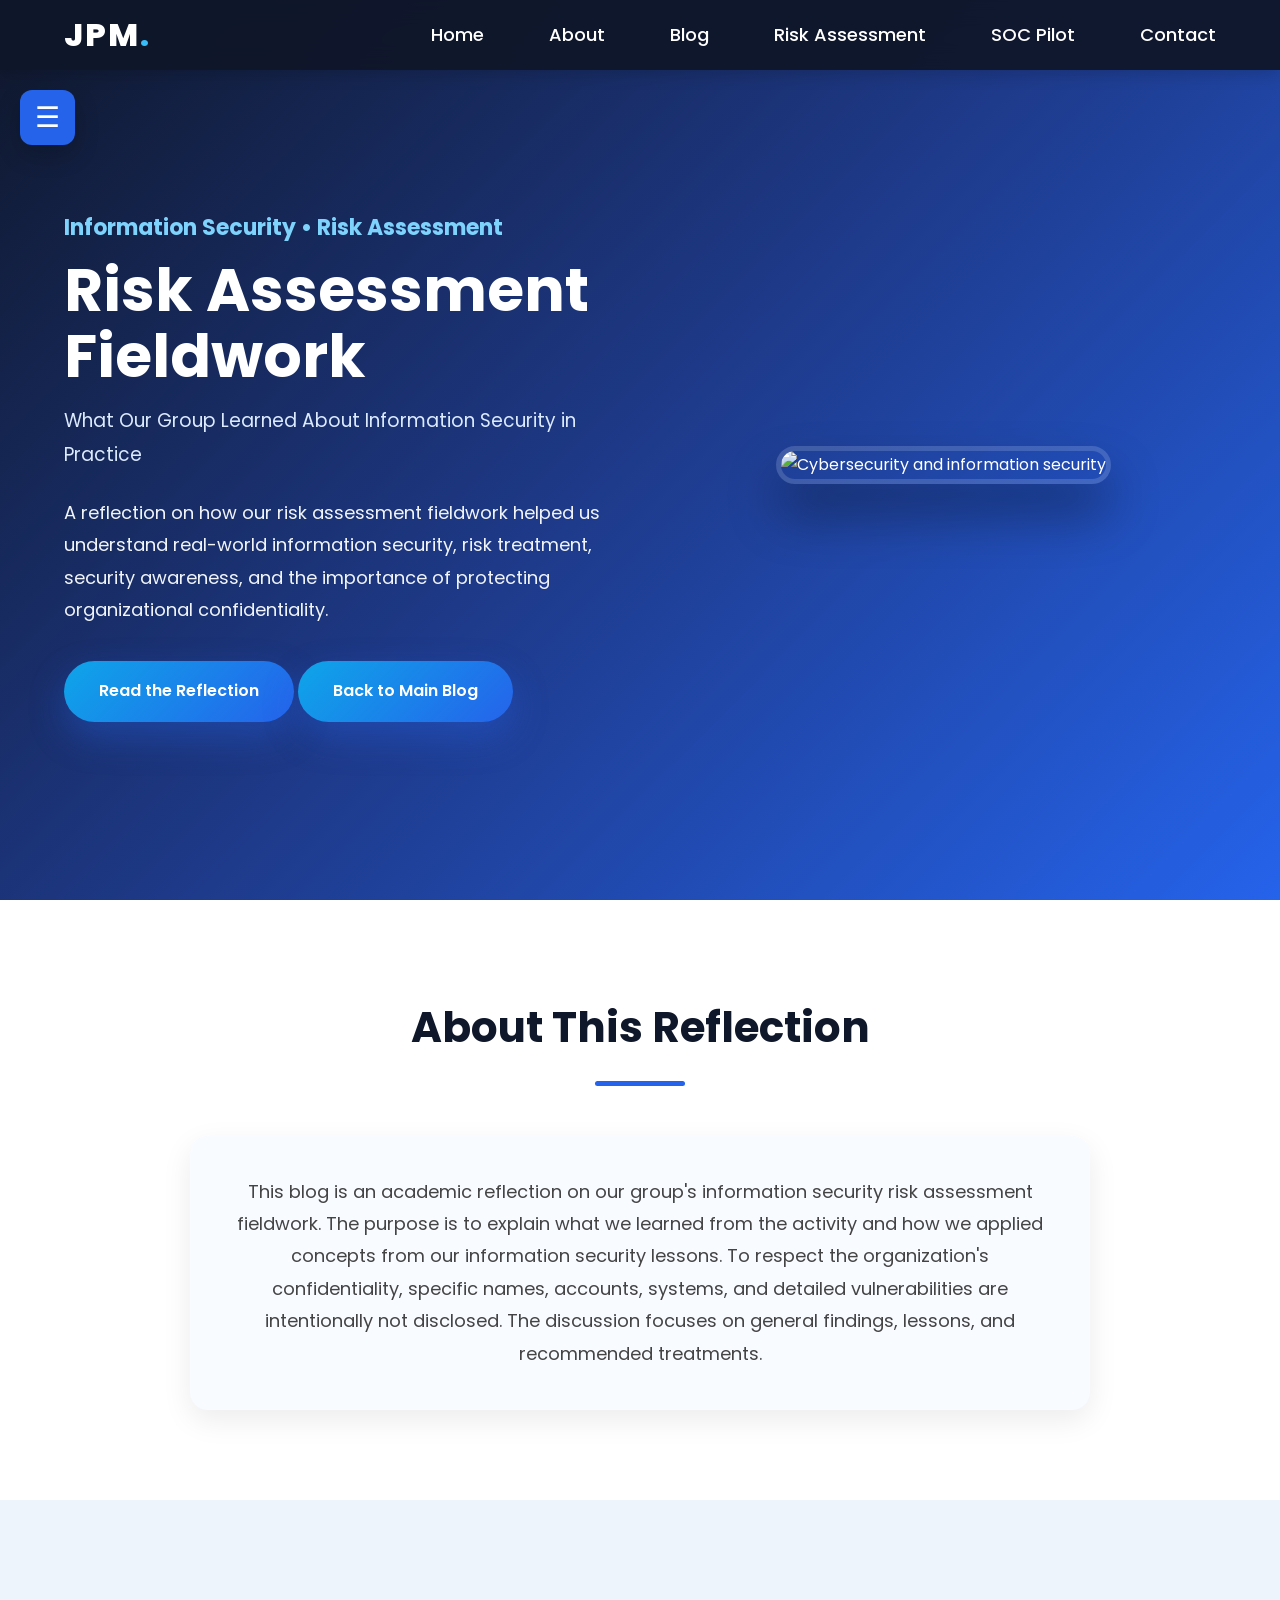
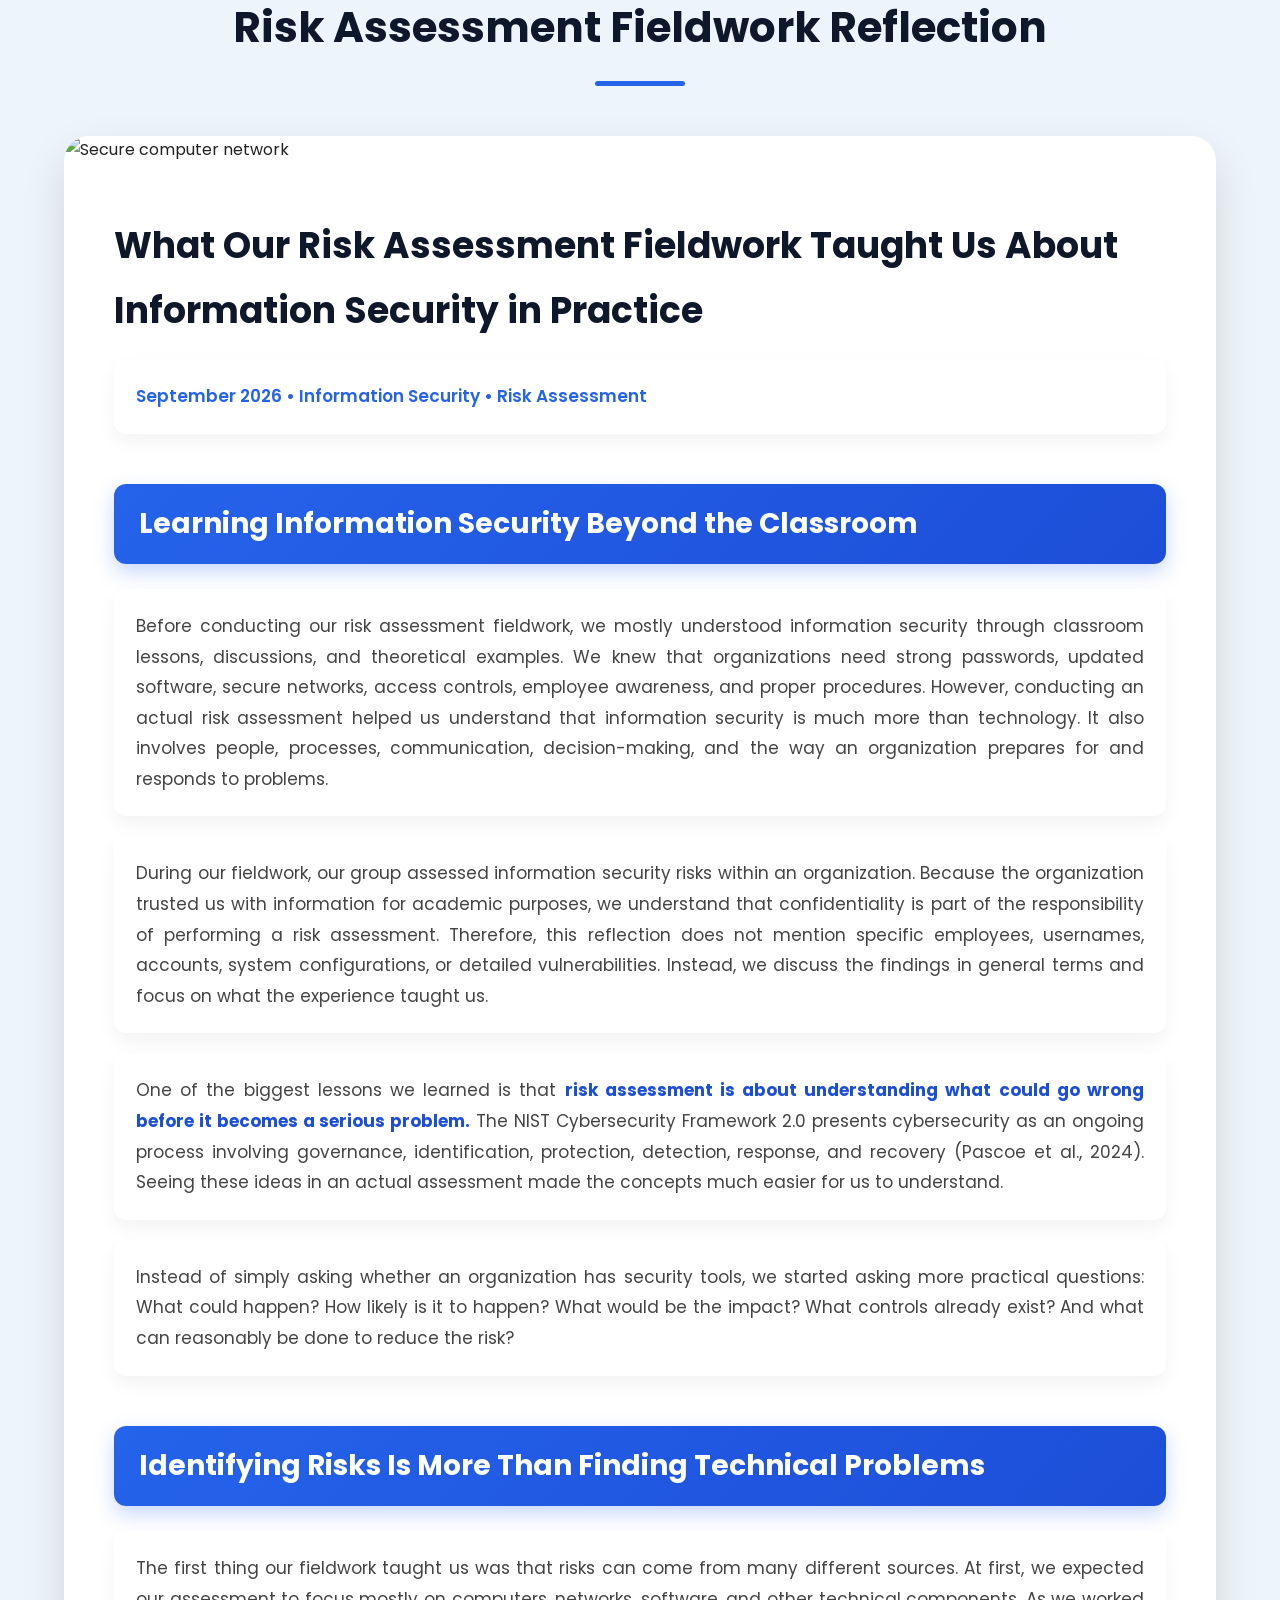
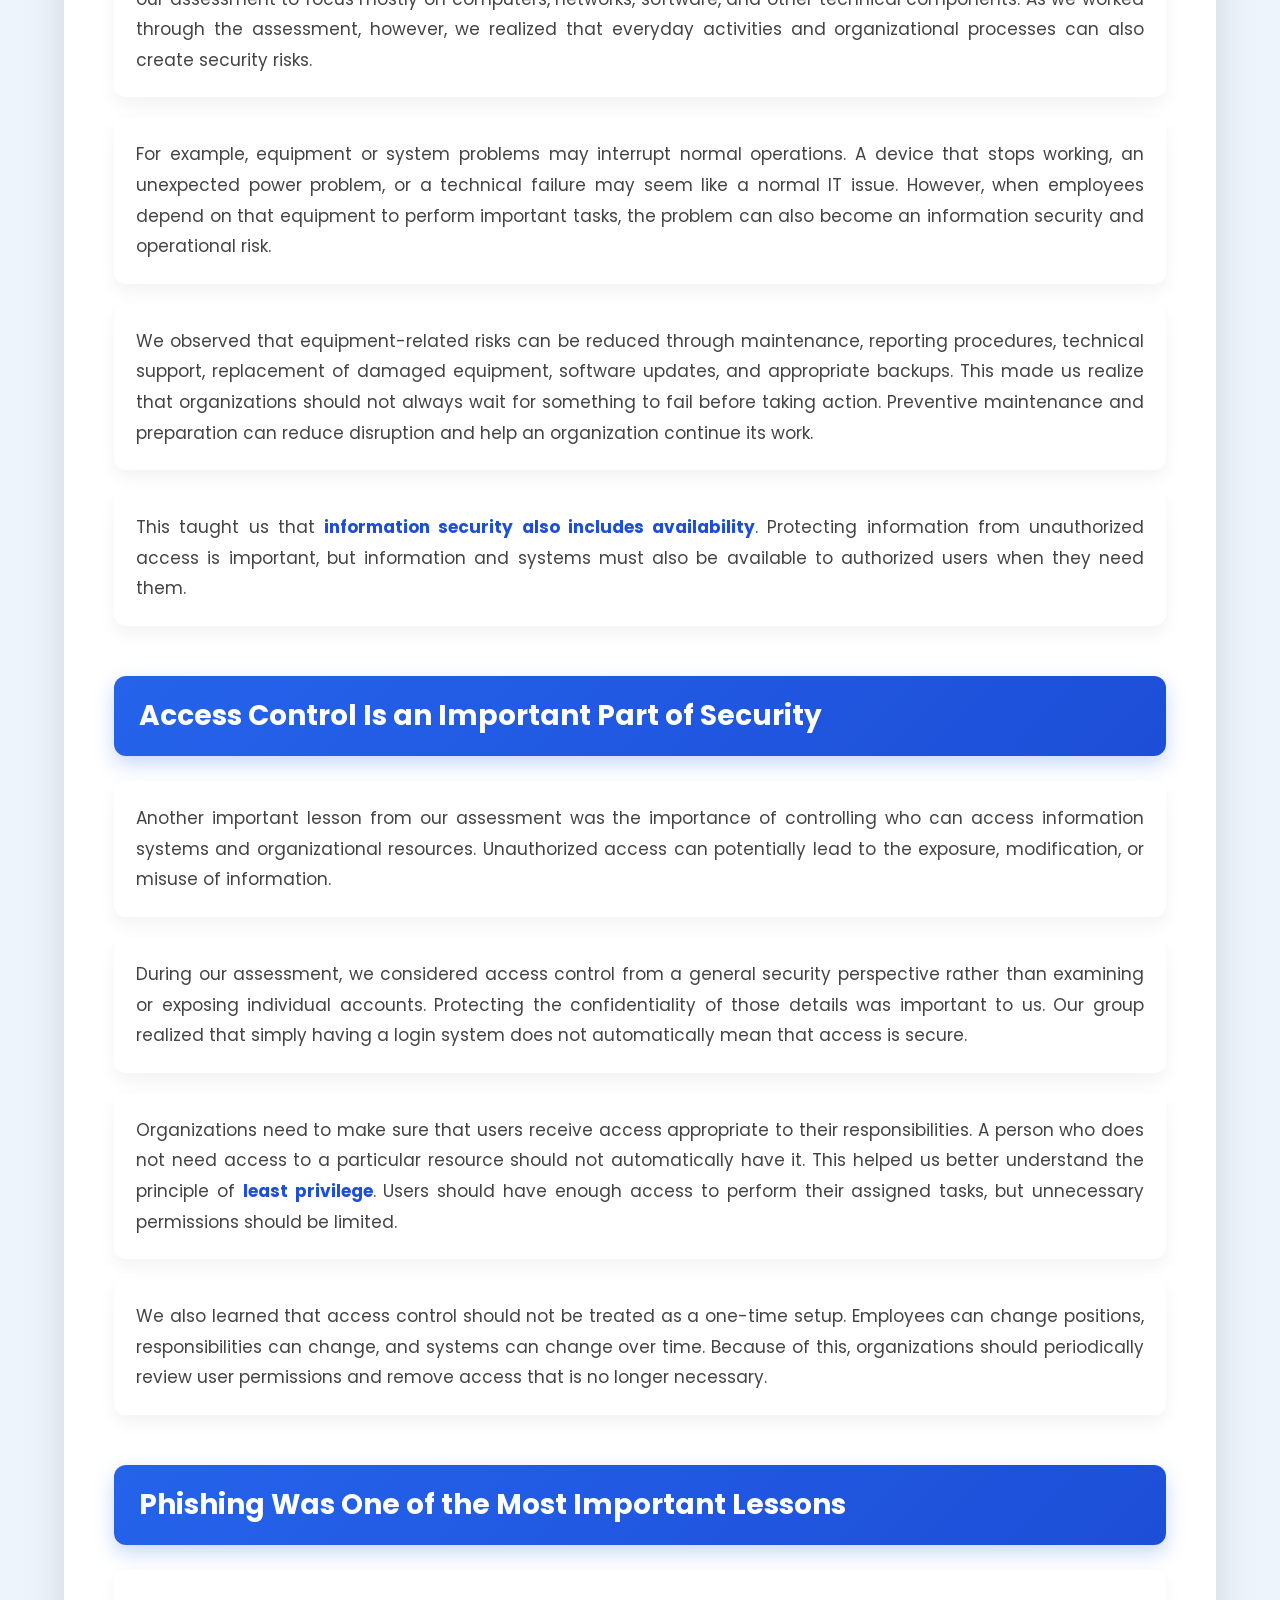
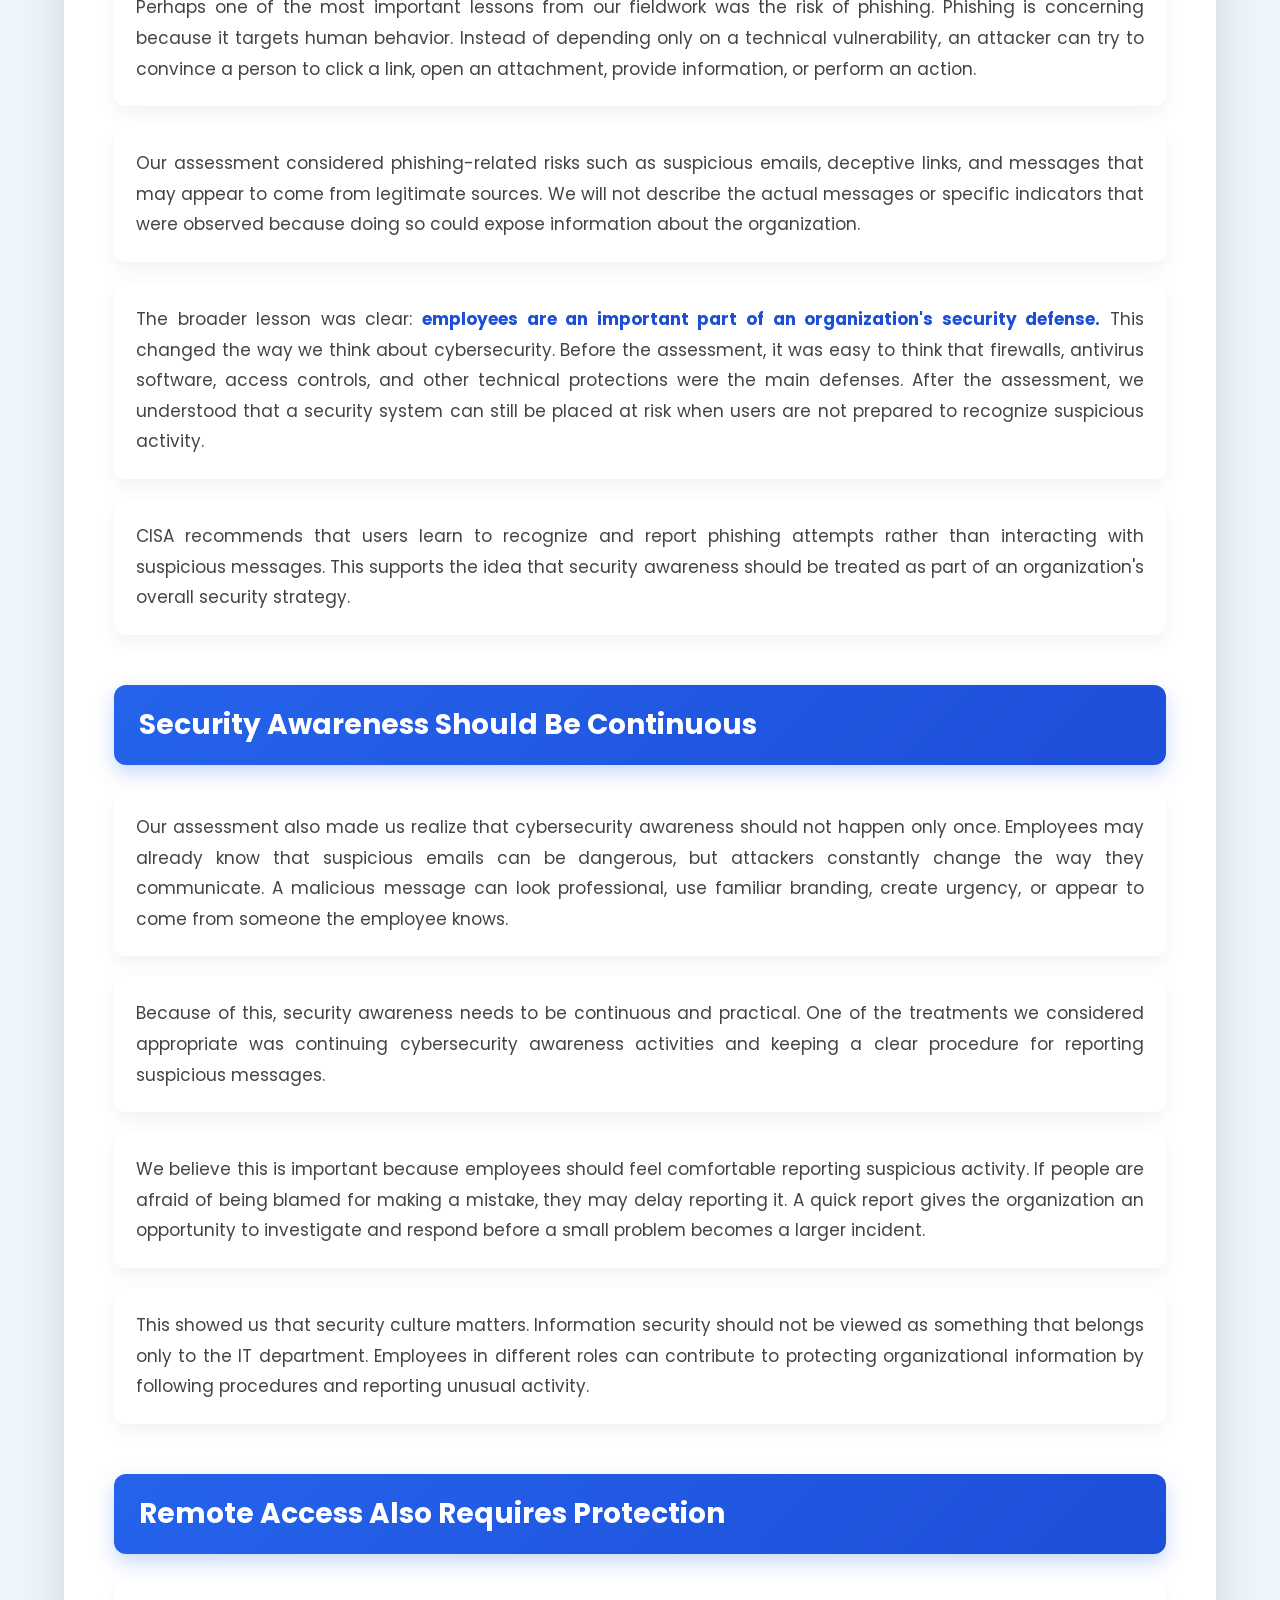
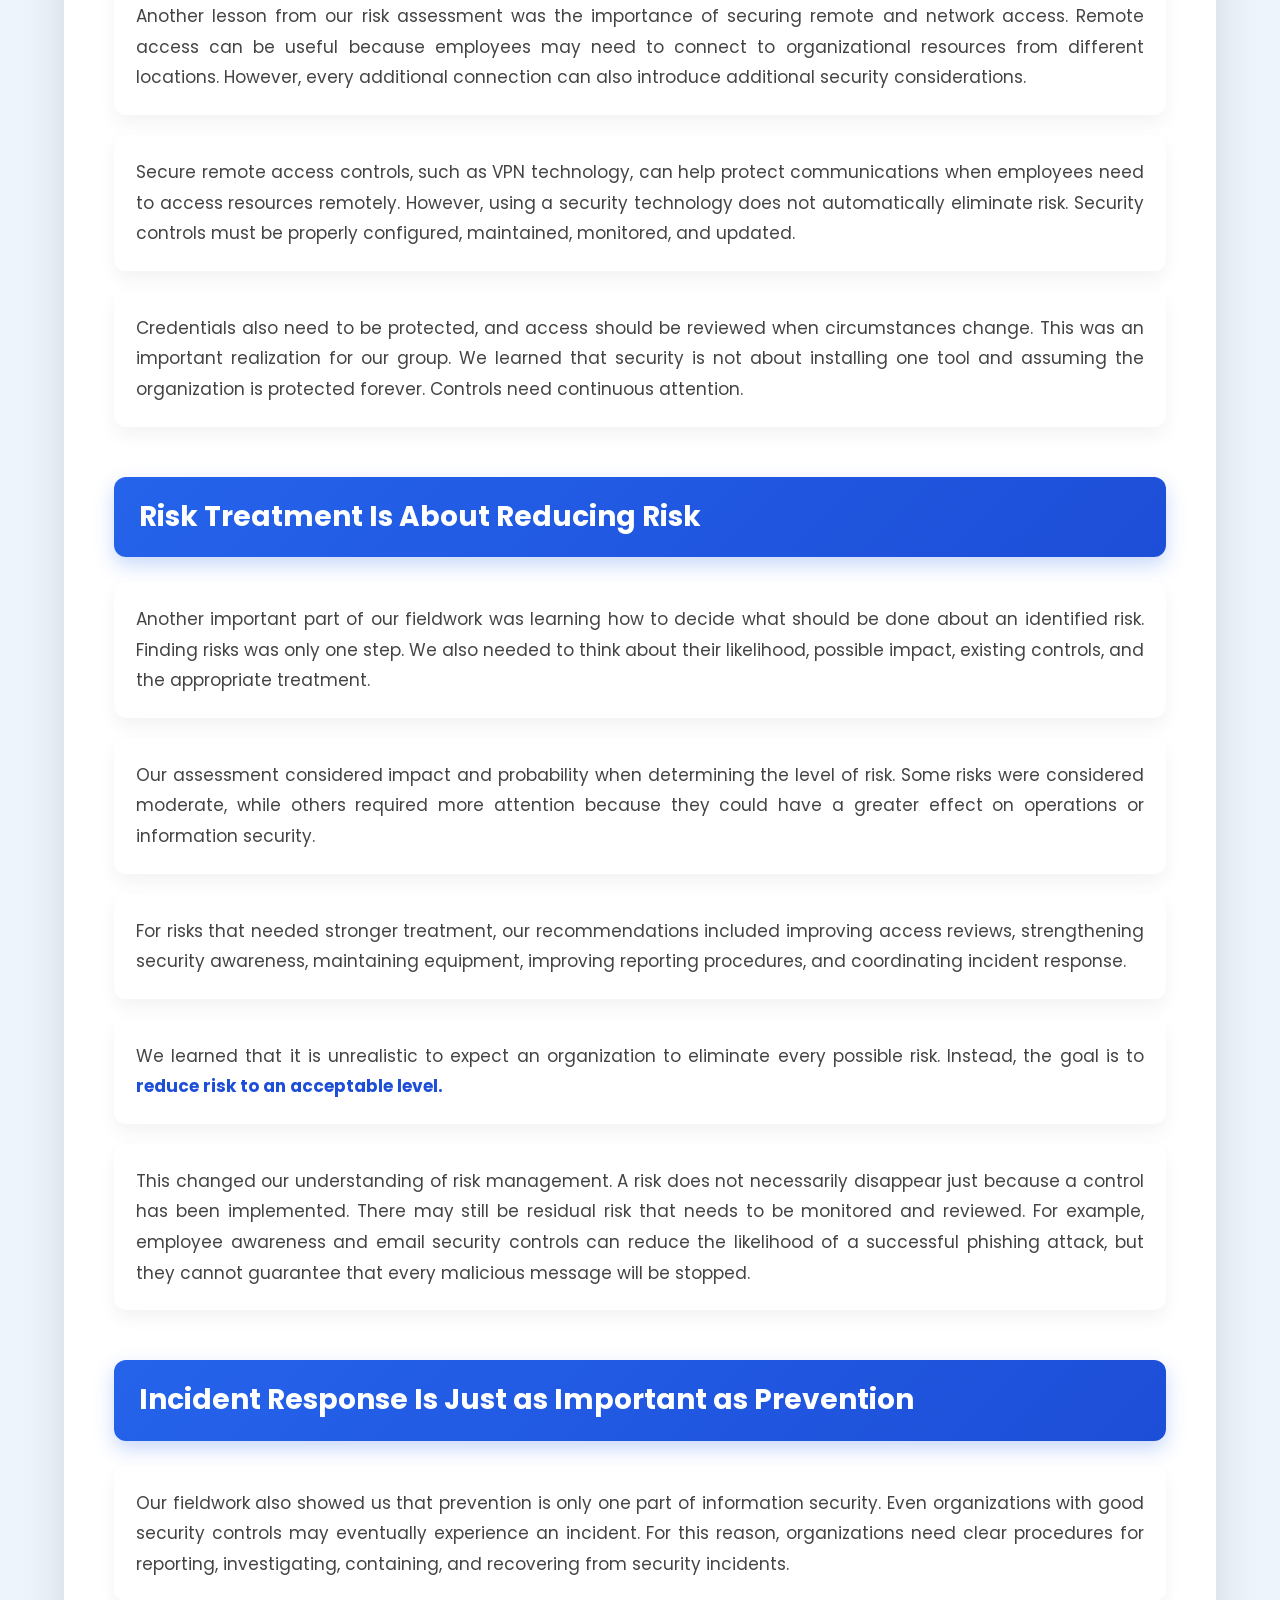
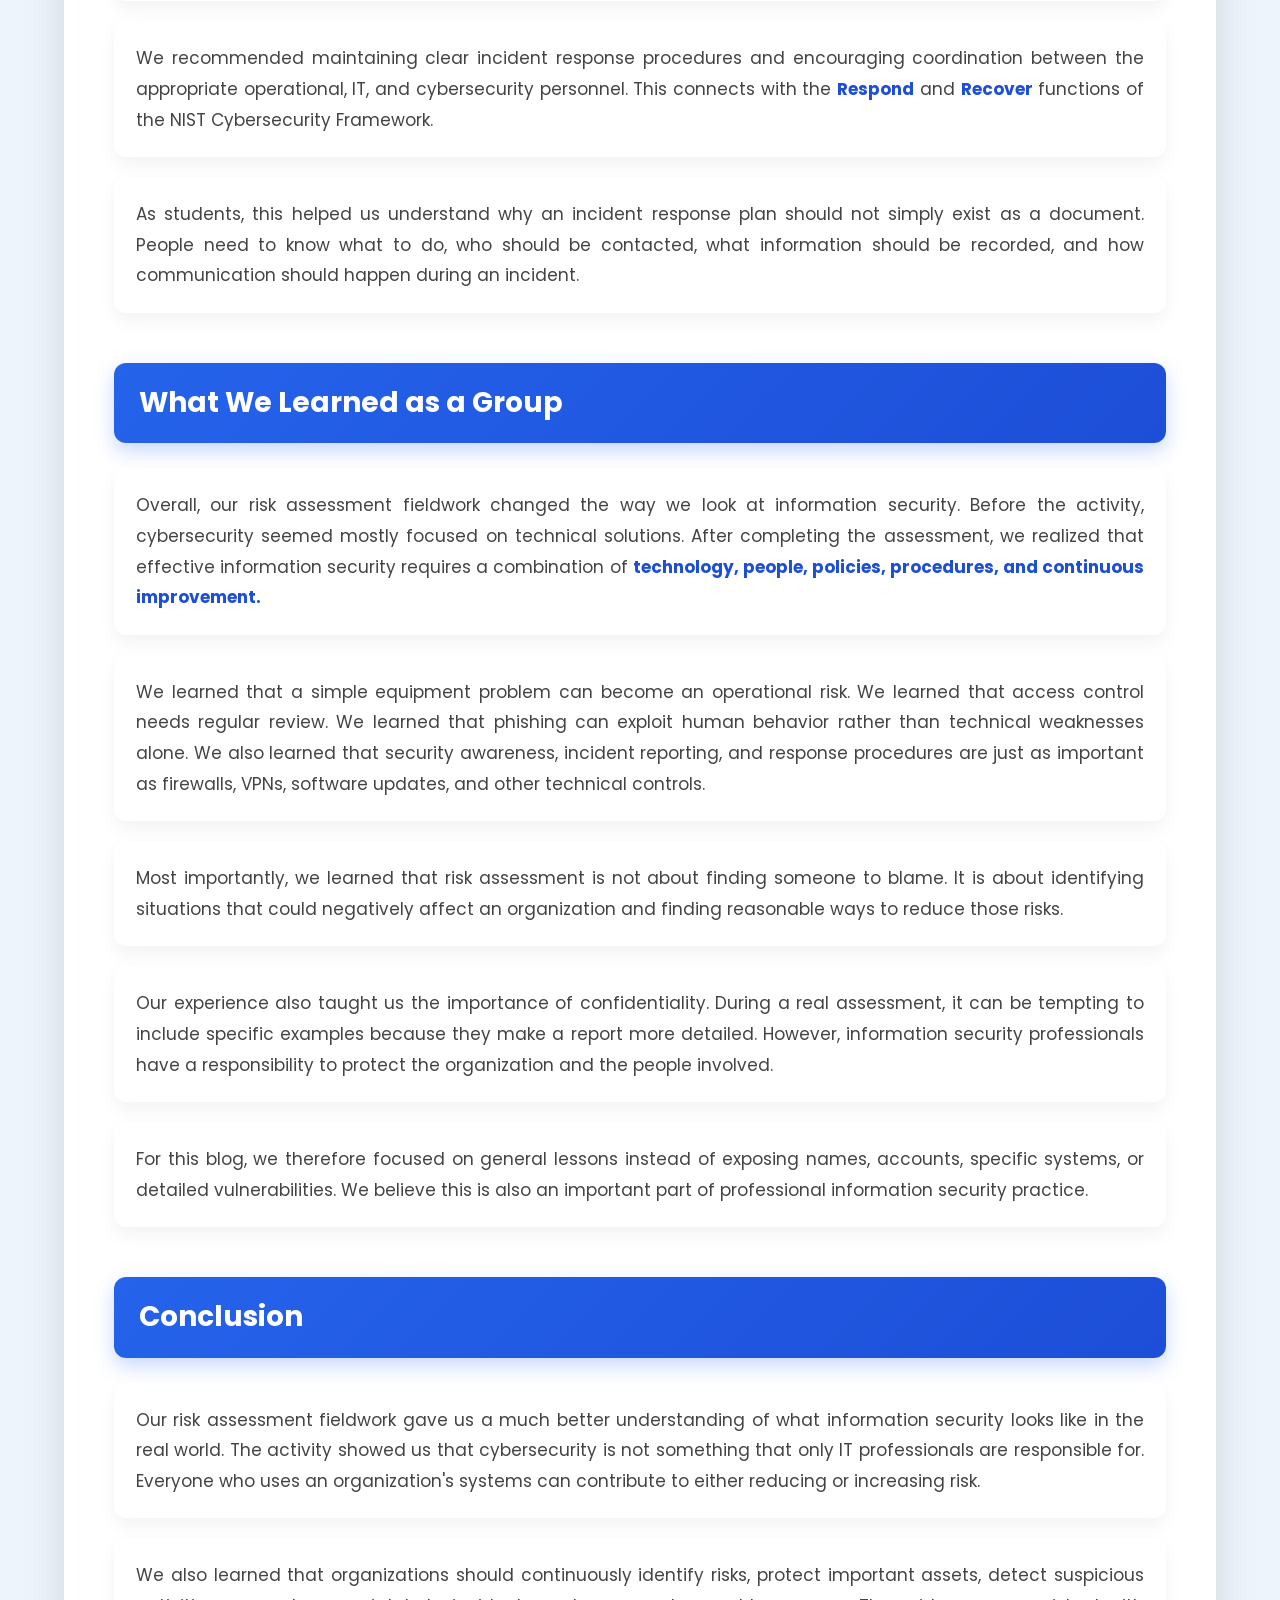
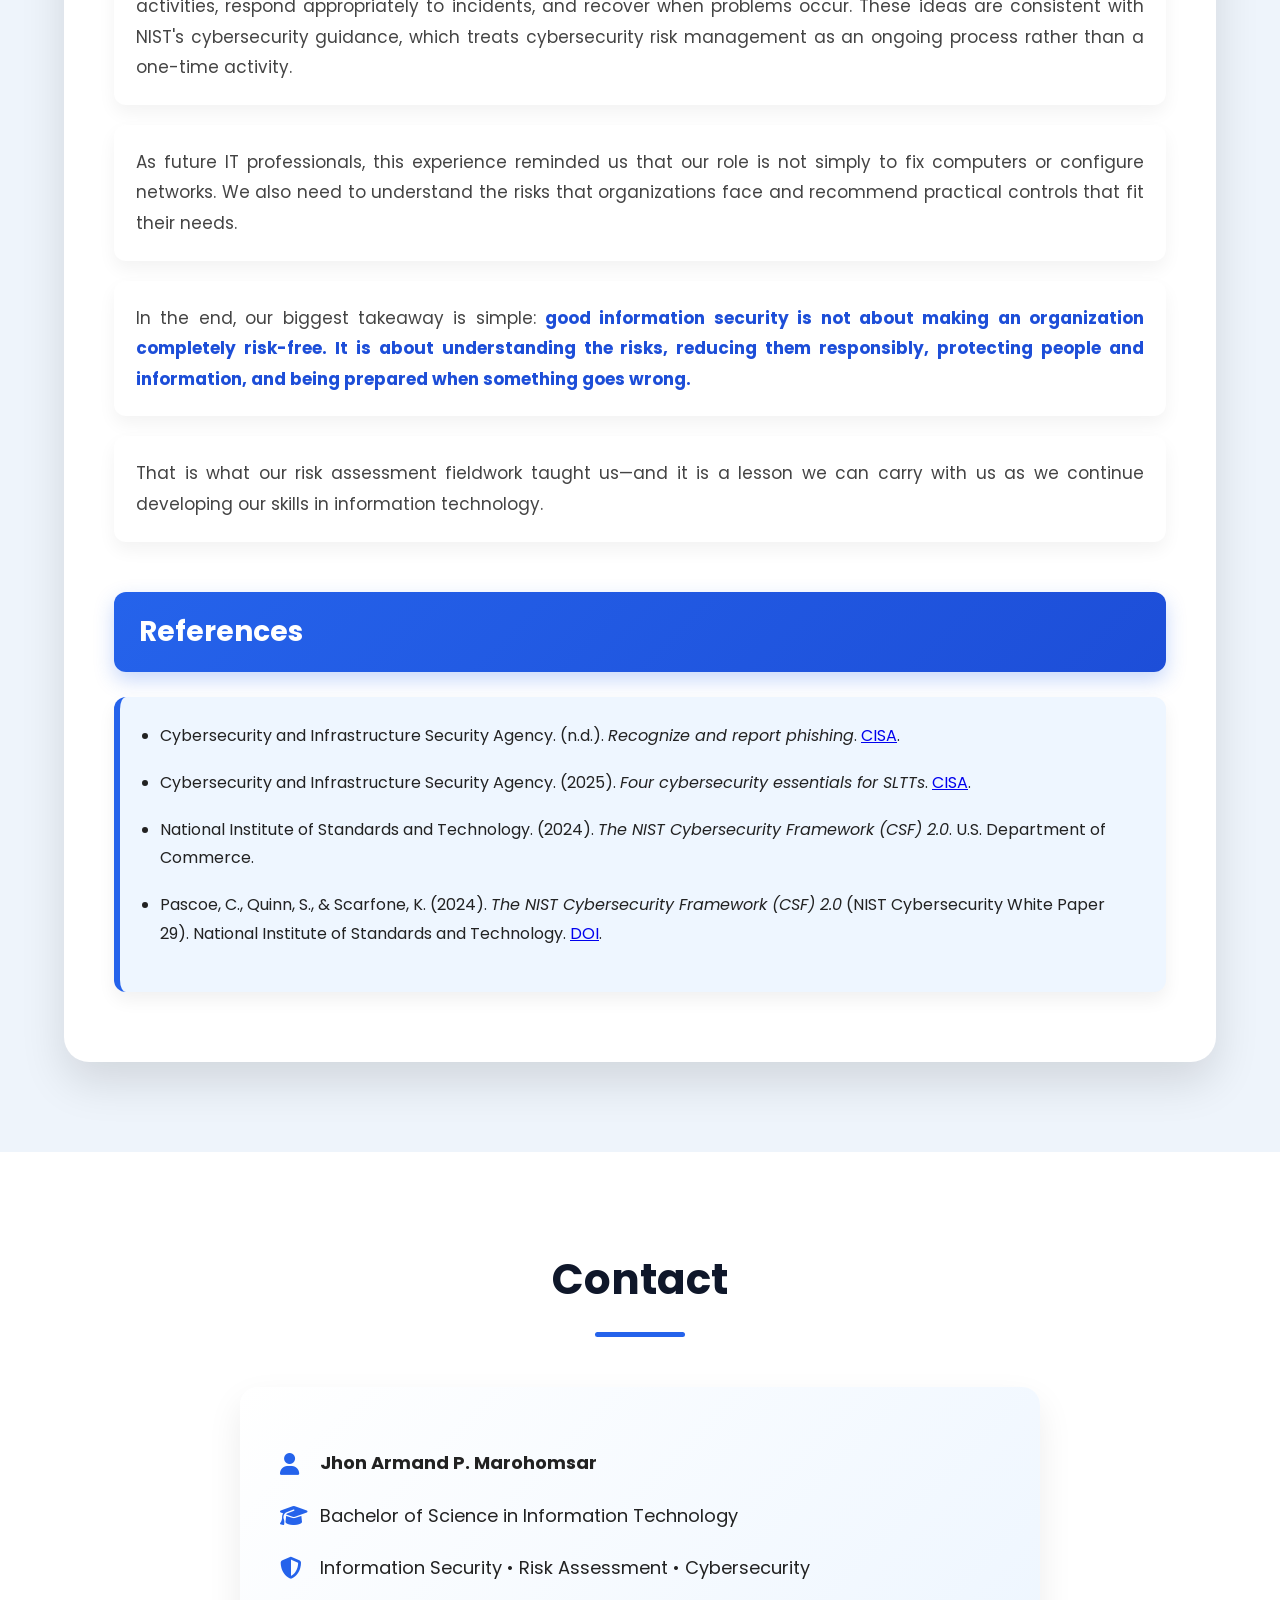
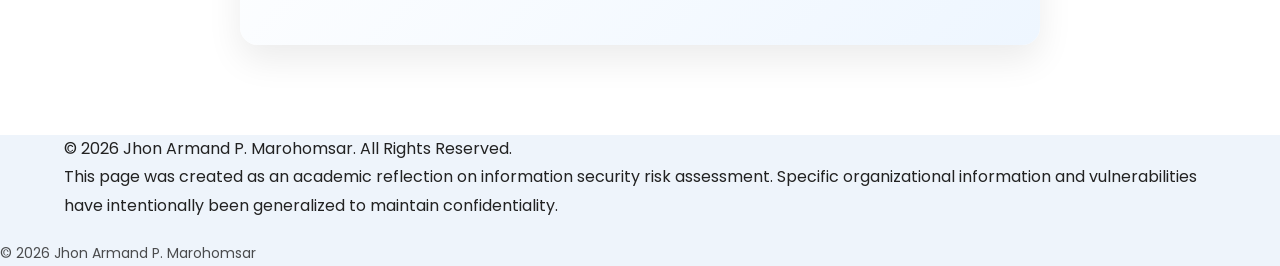
==== commit f754a2f7: "Add SOC Pilot blog and update navigation" ====
--- a/risk-assessment.html
+++ b/risk-assessment.html
@@ -15,14 +15,7 @@
 <header>
     <div class="container nav-container">
         <h2 class="logo">JPM<span>.</span></h2>
-        <nav>
-            <ul>
-                <li><a href="index.html">Home</a></li>
-                <li><a href="index.html#about">About</a></li>
-                <li><a href="#risk-blog">Risk Assessment</a></li>
-                <li><a href="index.html#contact">Contact</a></li>
-            </ul>
-        </nav>
+        <nav aria-label="Main navigation"><ul><li><a href="index.html#home">Home</a></li><li><a href="index.html#about">About</a></li><li><a href="index.html#blog">Blog</a></li><li><a href="risk-assessment.html">Risk Assessment</a></li><li><a href="soc-pilot.html">SOC Pilot</a></li><li><a href="index.html#contact">Contact</a></li></ul></nav>
         <button id="sidebarToggle" aria-label="Open article contents">☰</button>
 
         <aside class="blog-sidebar" id="sidebar">
--- a/style.css
+++ b/style.css
@@ -1225,4 +1225,19 @@
 
     }
 
-}+}
+/* SOC Pilot article page: uses the existing site's colors and Poppins font */
+.soc-hero{padding:145px 0 75px;background:linear-gradient(120deg,#0f172a,#1d4ed8);color:white}
+.soc-hero h1{max-width:920px;font-size:clamp(2.1rem,5vw,4rem);line-height:1.2;margin:16px 0}
+.soc-eyebrow{color:#bfdbfe;font-size:.8rem;letter-spacing:.12em;font-weight:700}
+.soc-deck{max-width:760px;font-size:1.16rem;color:#dbeafe;margin-bottom:15px}
+.soc-meta{color:#cbd5e1;margin-bottom:28px;font-size:.9rem}
+.soc-layout{display:grid;grid-template-columns:235px minmax(0,1fr);gap:35px;padding-top:55px;padding-bottom:75px;align-items:start}
+.soc-toc{background:white;padding:22px;border-radius:16px;position:sticky;top:95px;box-shadow:0 8px 25px #0f172a12}
+.soc-toc h3{font-size:1rem;margin-bottom:12px}.soc-toc ul{list-style:none}.soc-toc li{margin:0 0 9px}.soc-toc a{color:#1d4ed8;text-decoration:none;font-size:.82rem;line-height:1.4;display:block}
+.soc-article{background:white;border-radius:20px;padding:clamp(25px,5vw,60px);box-shadow:0 10px 35px #0f172a12;min-width:0}
+.soc-section{scroll-margin-top:95px;margin-bottom:38px}.soc-section h2{color:#0f172a;font-size:clamp(1.3rem,2.5vw,1.8rem);line-height:1.35;margin-bottom:15px}.soc-section p{margin-bottom:17px;color:#334155;font-size:1rem;line-height:1.95}
+.soc-refs{padding-top:8px}.soc-refs p{padding-left:30px;text-indent:-30px;overflow-wrap:anywhere}.soc-article a{color:#1d4ed8}
+.soc-hero .btn{display:inline-block}.soc-layout + footer{padding:20px}
+@media(max-width:900px){.soc-layout{grid-template-columns:1fr}.soc-toc{position:static}.soc-hero{padding-top:135px}.nav-container nav ul{gap:12px;flex-wrap:wrap}.nav-container nav a{font-size:13px}}
+@media(max-width:600px){header{height:auto;min-height:70px}.nav-container{height:auto;min-height:70px;flex-wrap:wrap;gap:4px;padding:10px 0}.nav-container nav ul{gap:7px 12px;justify-content:center}.nav-container nav a{font-size:12px}.soc-hero{padding-top:155px}}
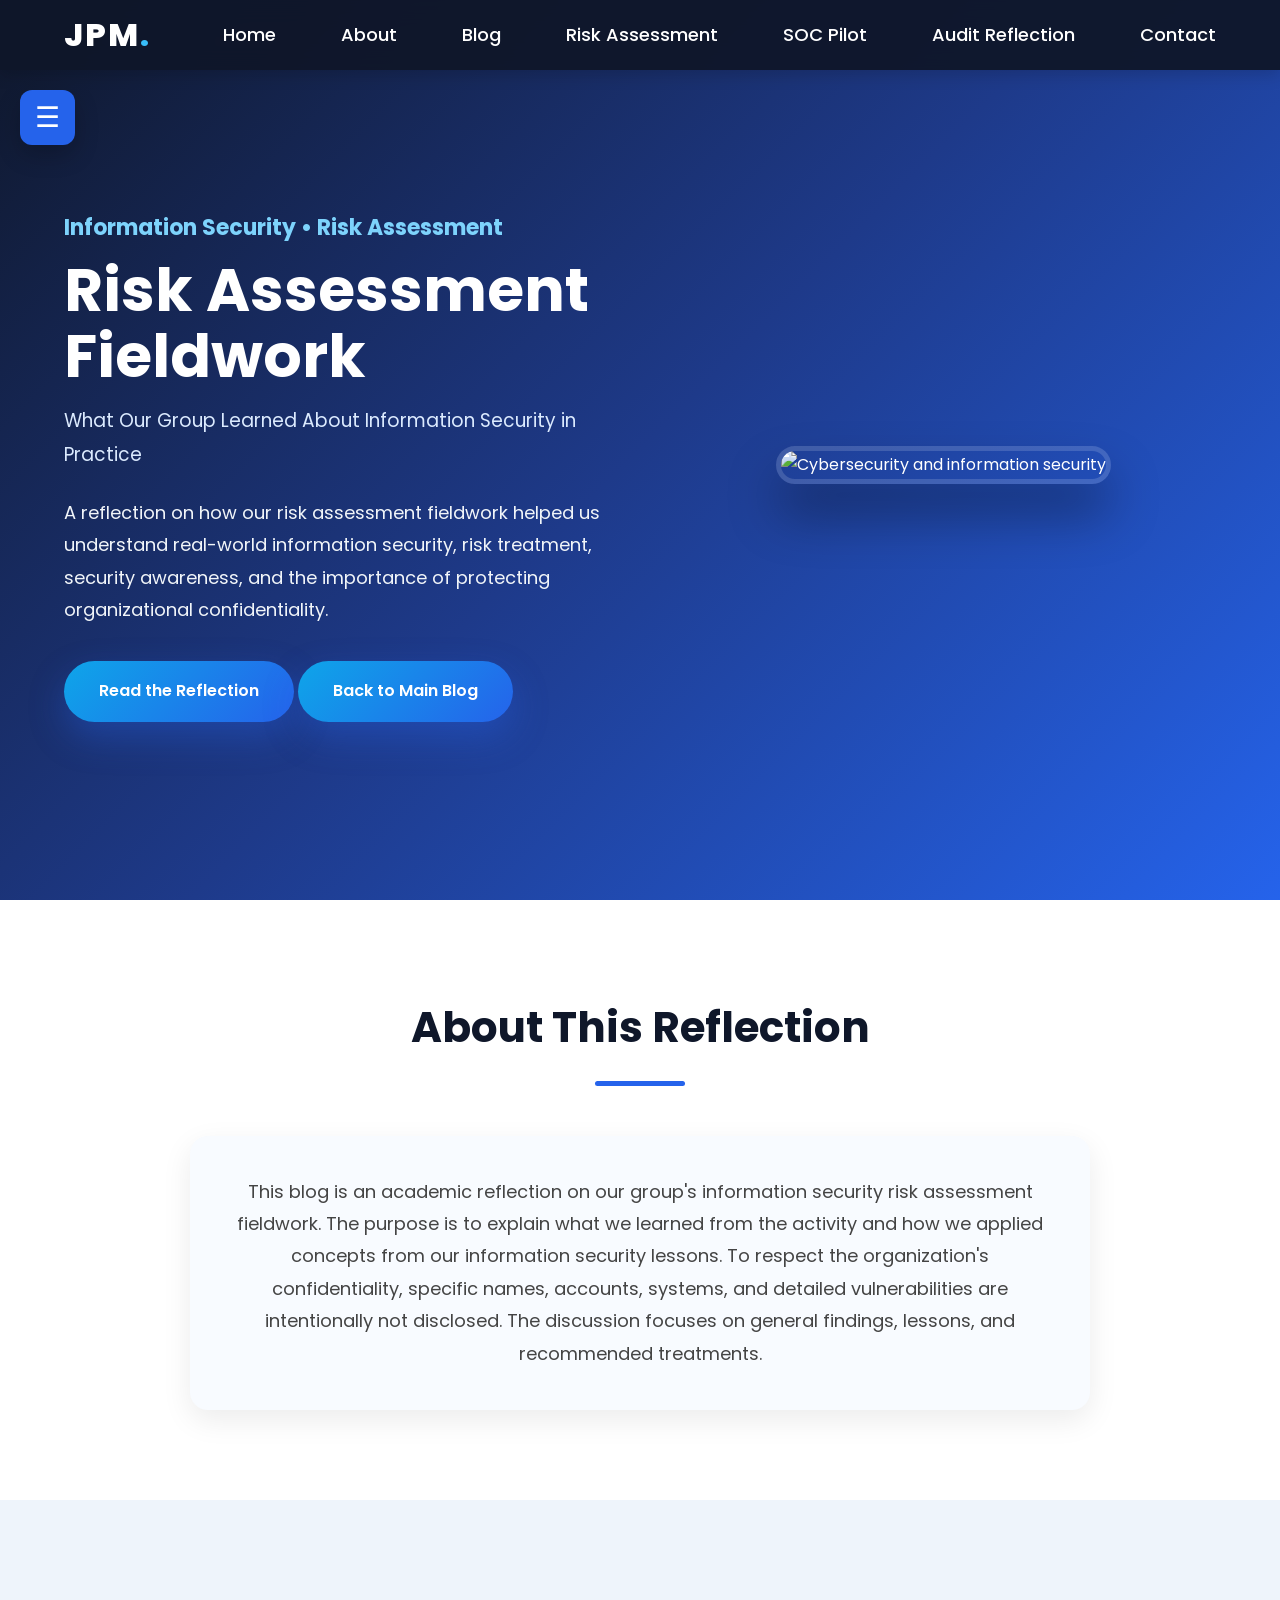
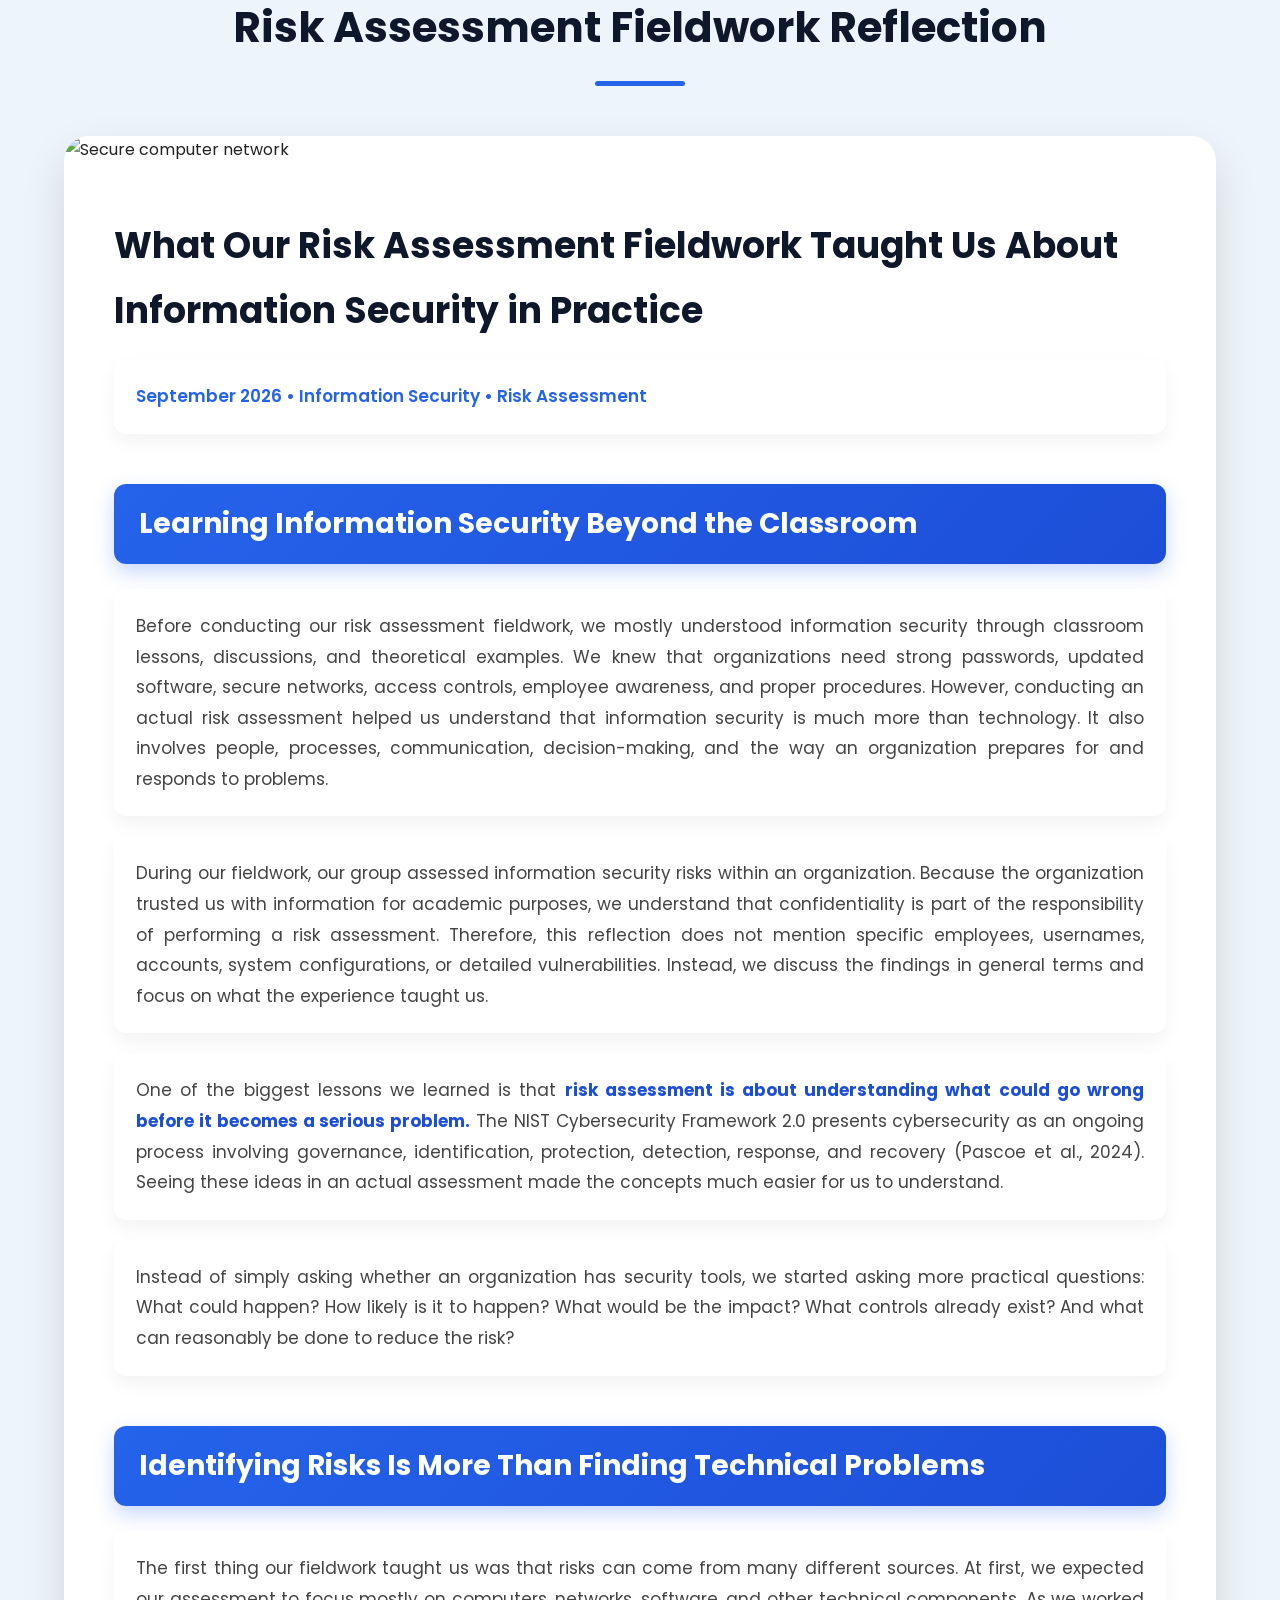
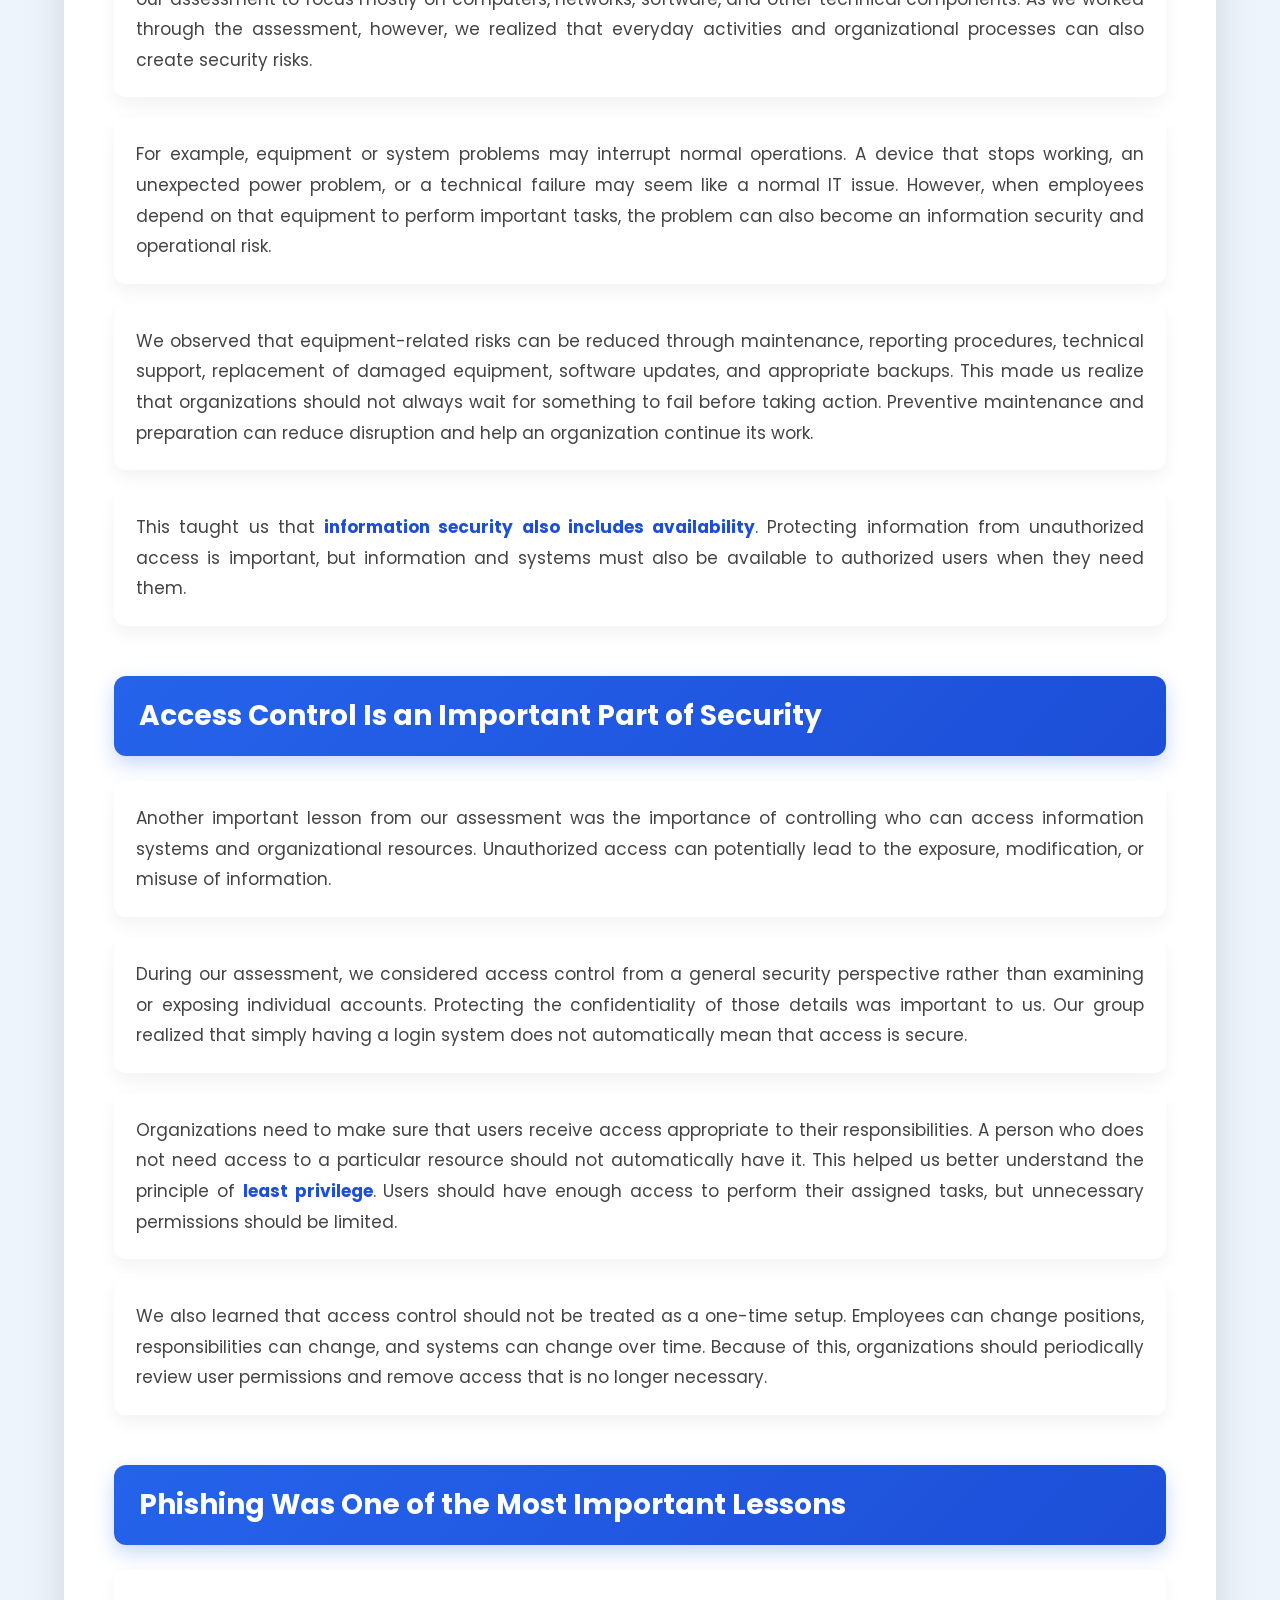
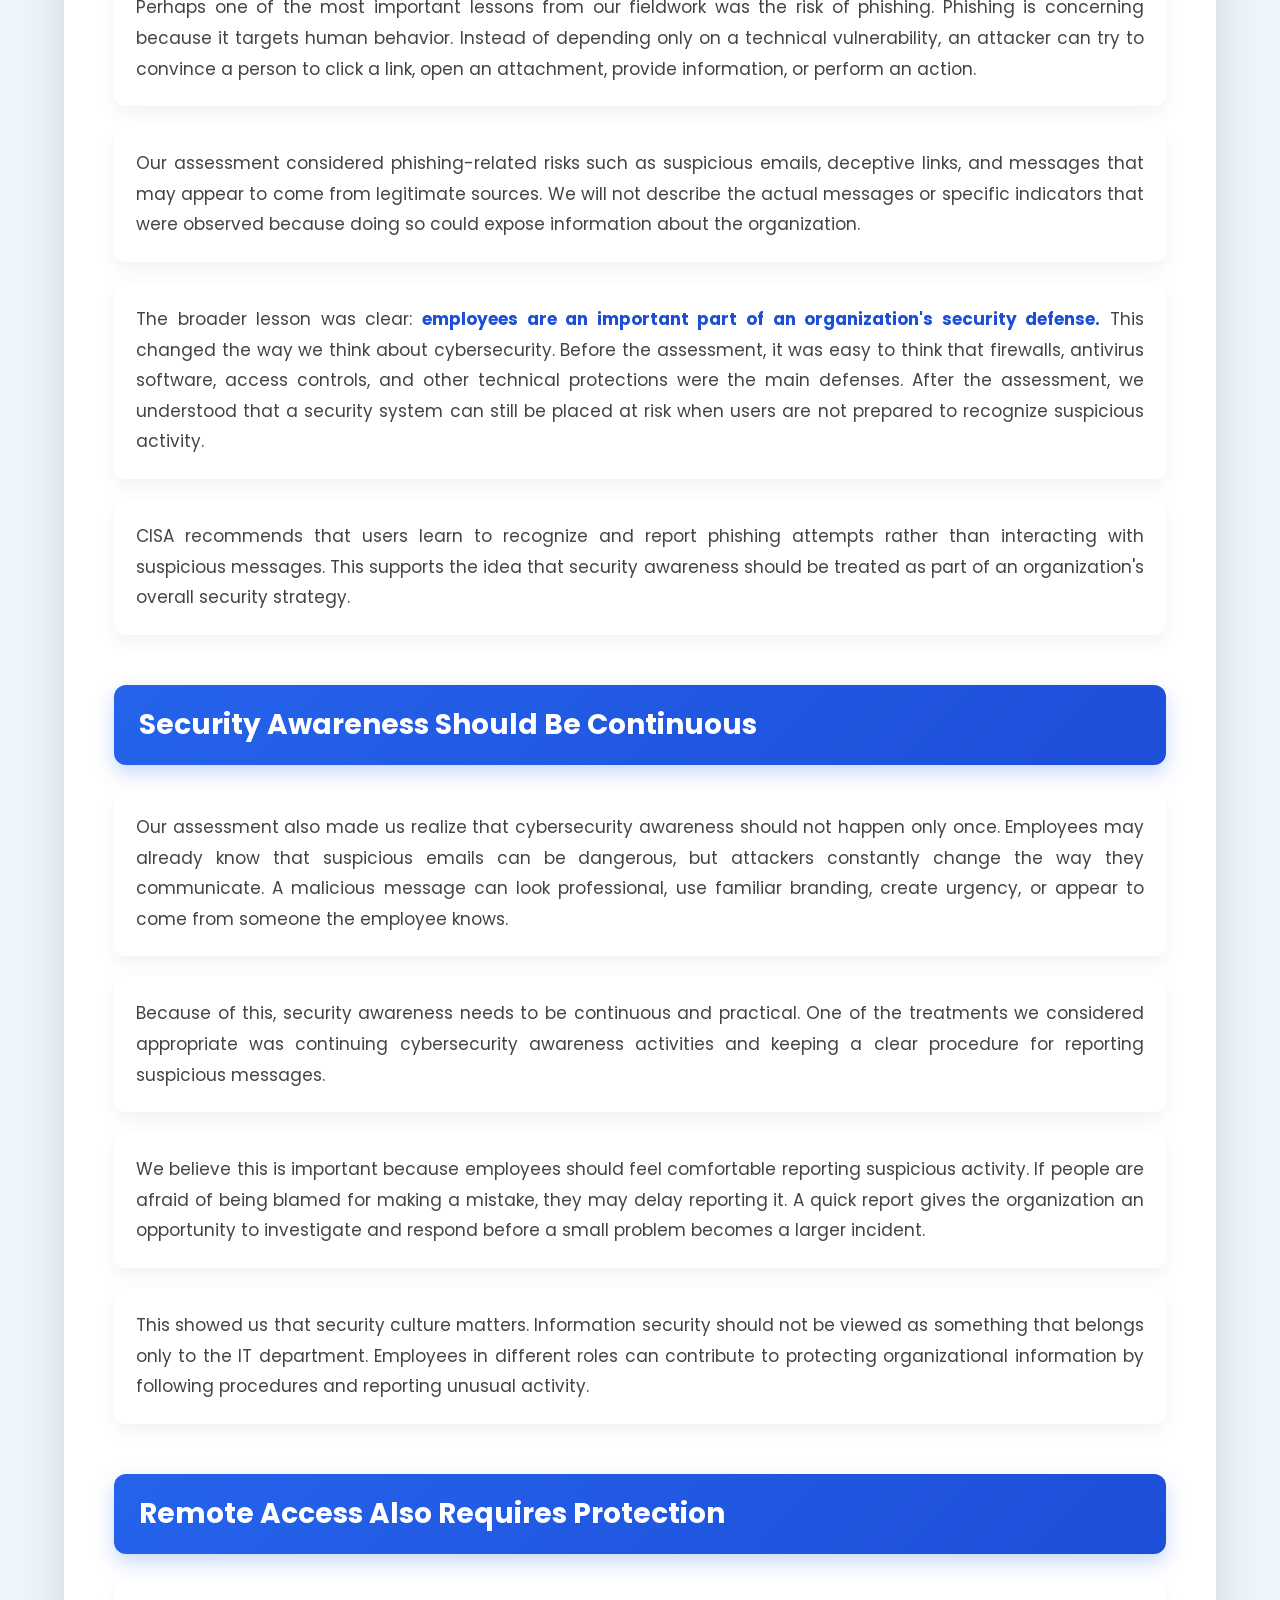
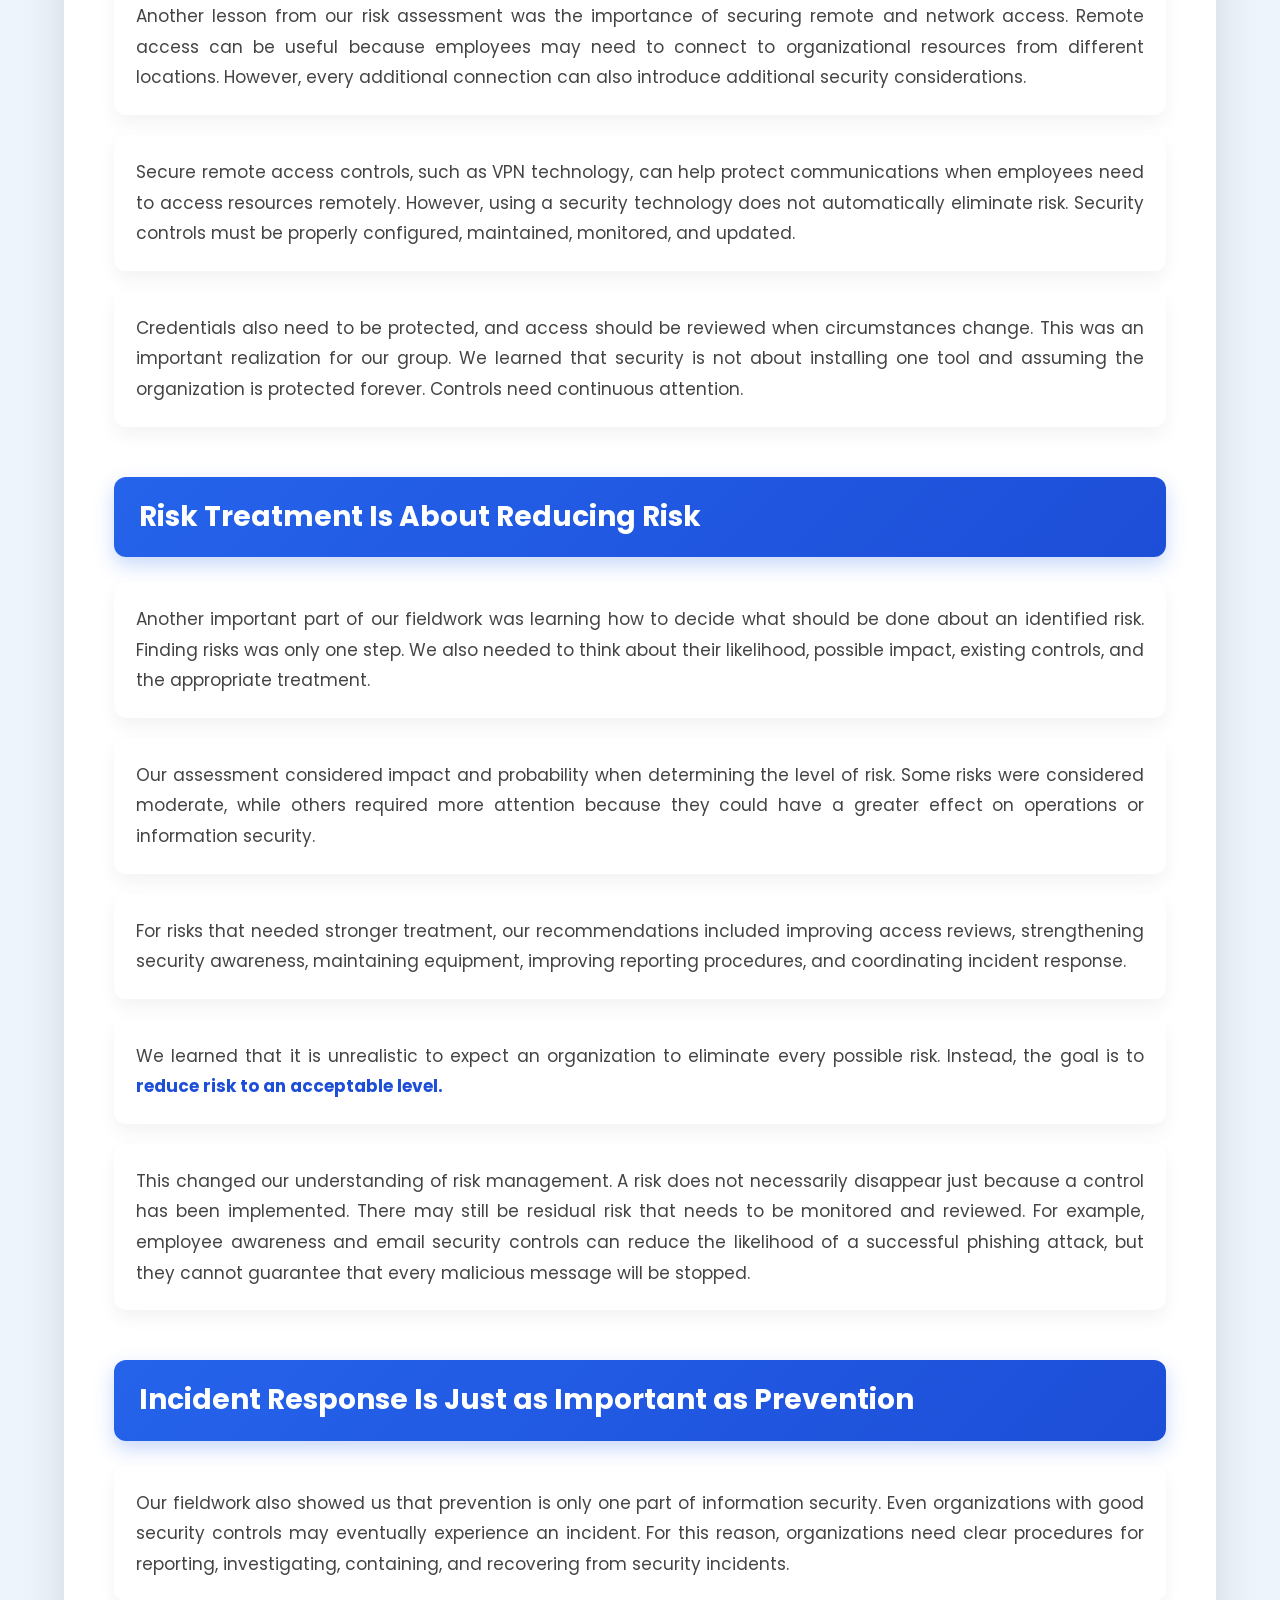
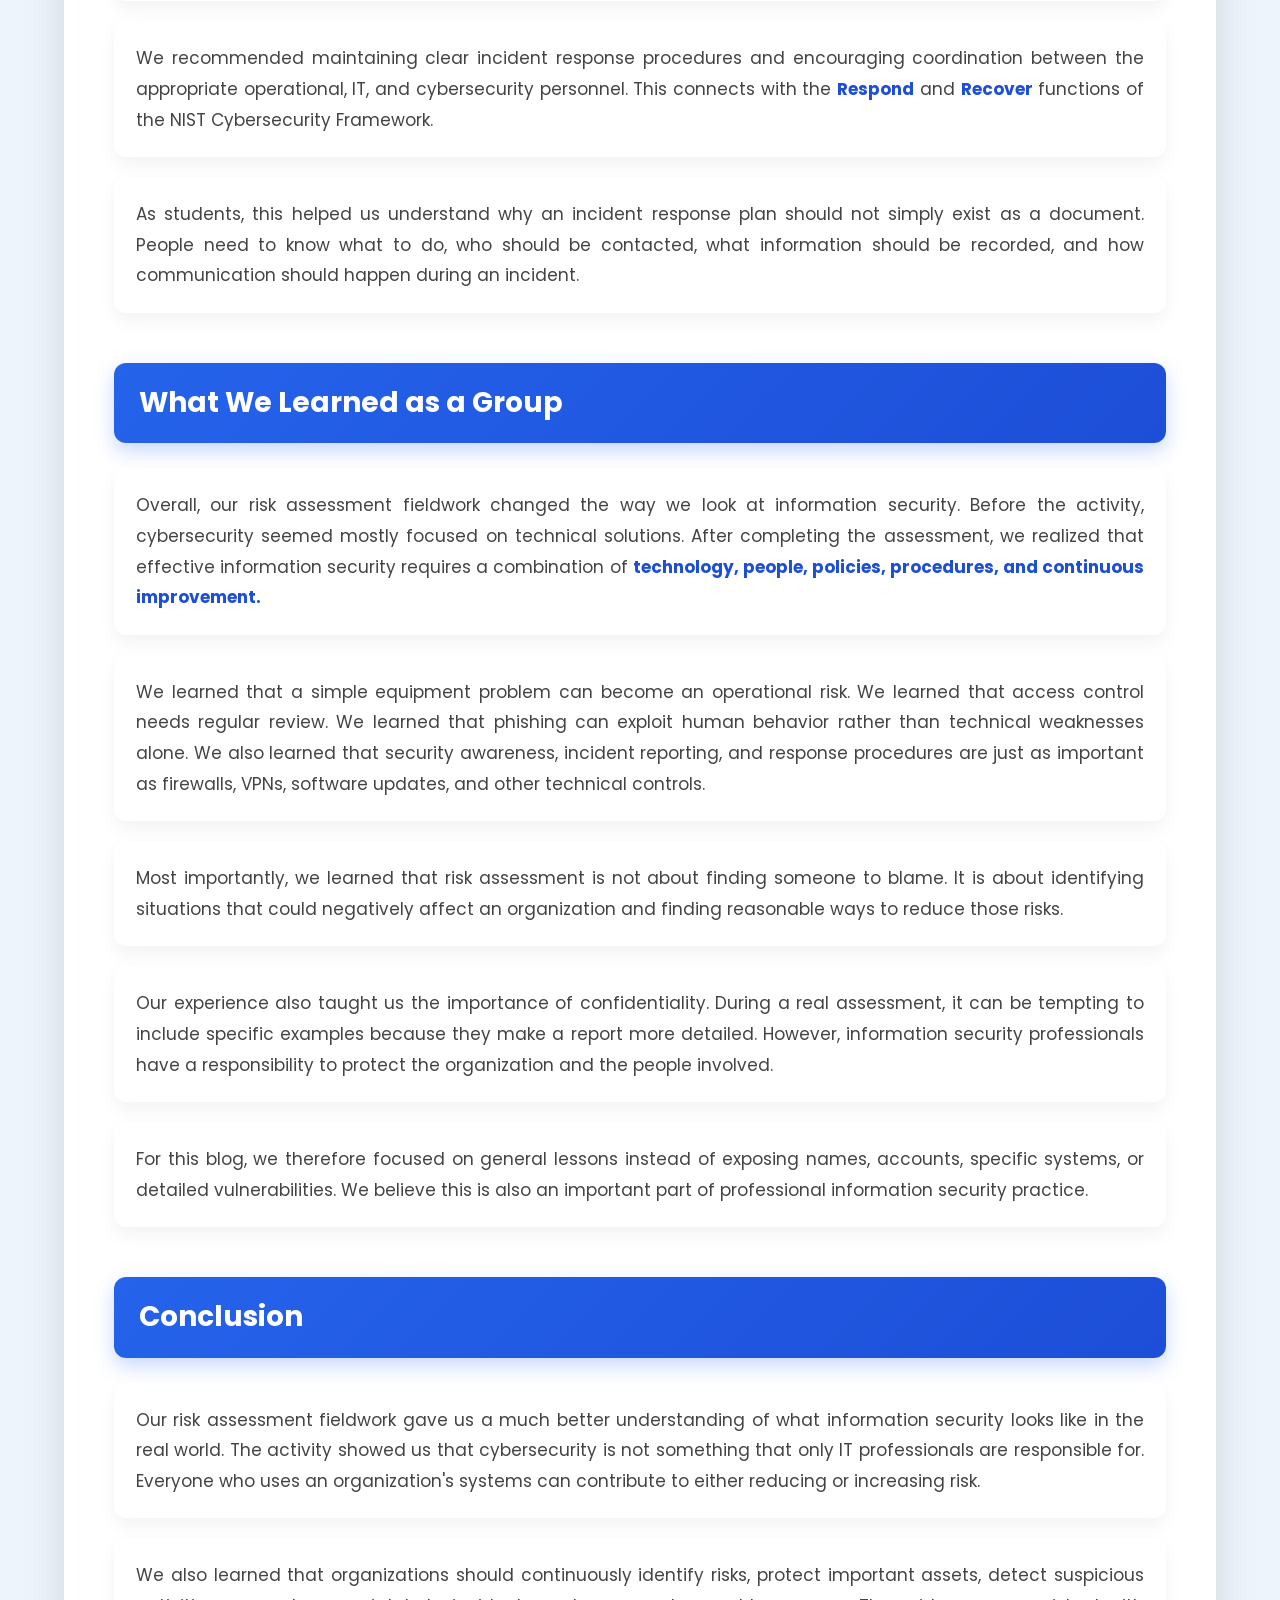
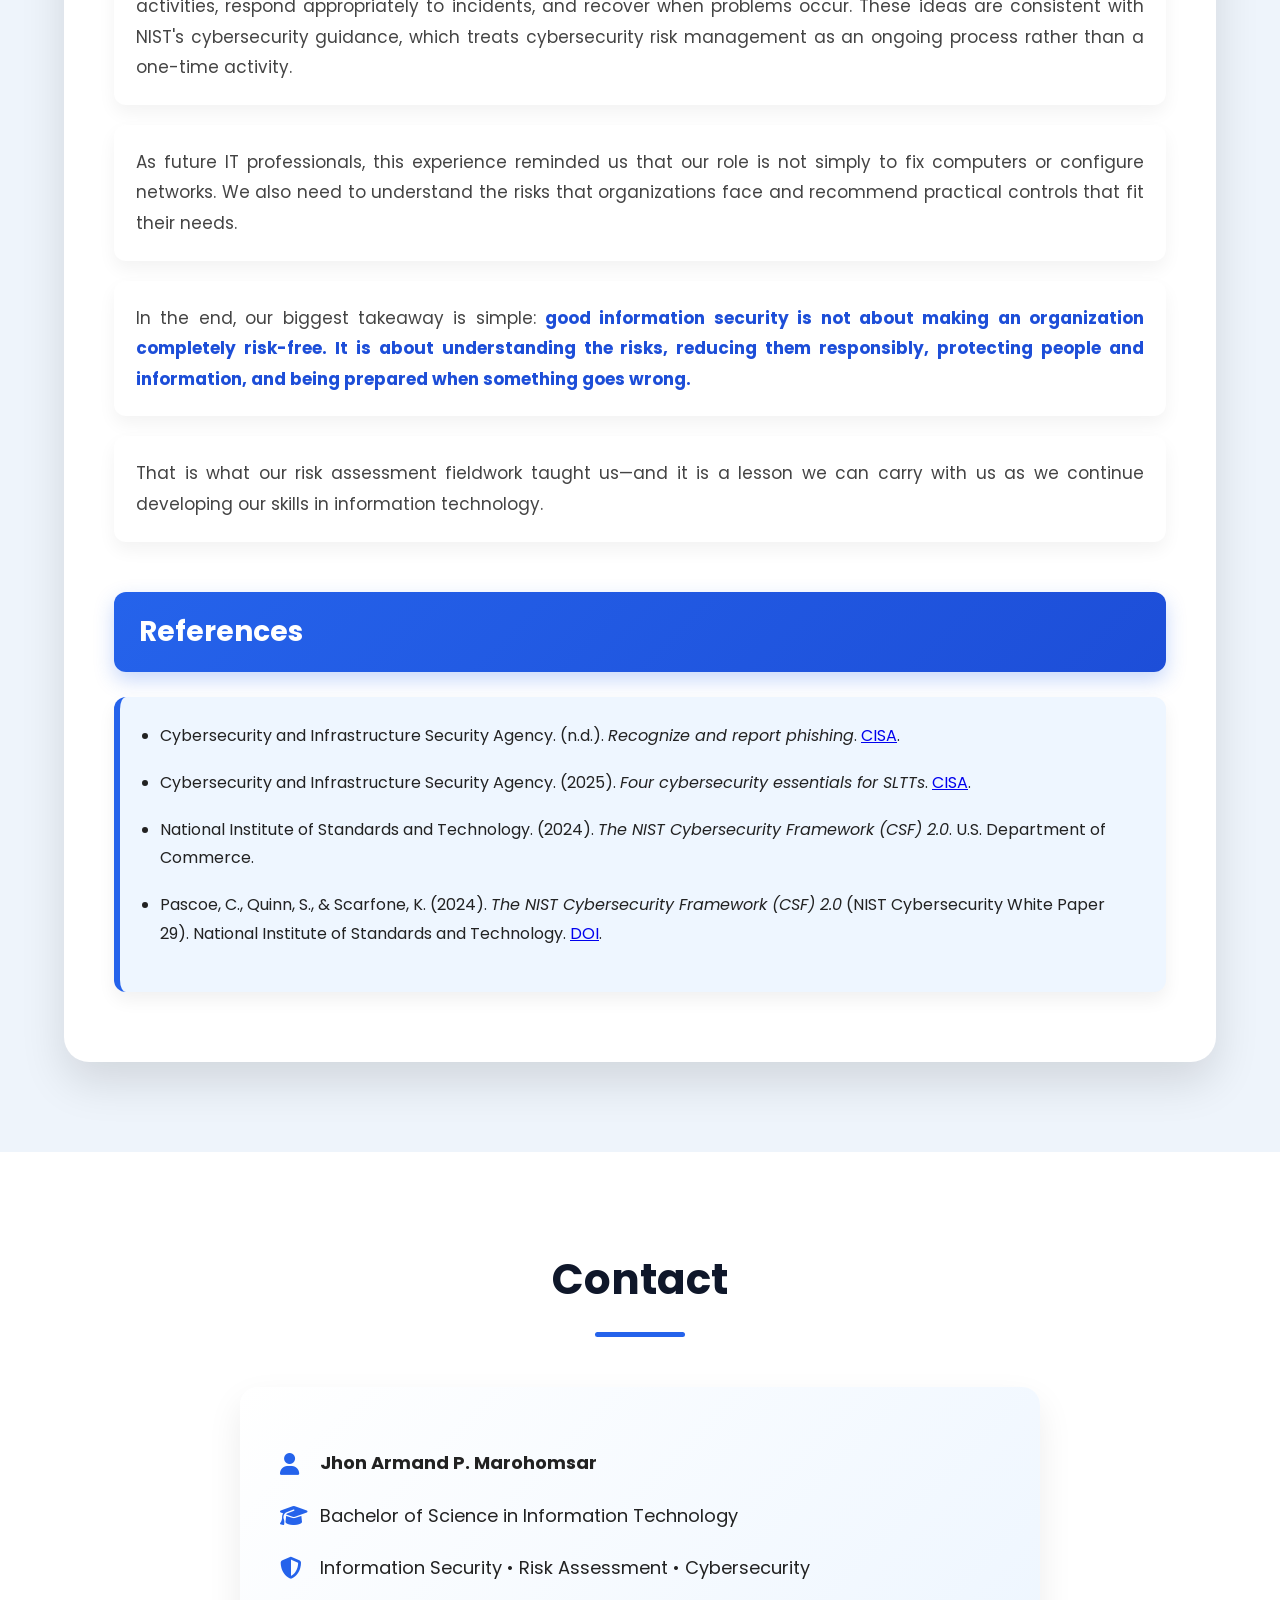
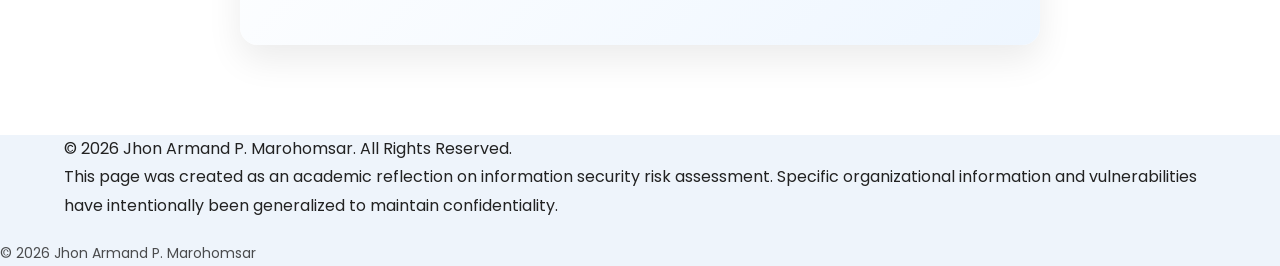
==== commit 6edbc30a: "Add files via upload ??" ====
--- a/risk-assessment.html
+++ b/risk-assessment.html
@@ -15,7 +15,7 @@
 <header>
     <div class="container nav-container">
         <h2 class="logo">JPM<span>.</span></h2>
-        <nav aria-label="Main navigation"><ul><li><a href="index.html#home">Home</a></li><li><a href="index.html#about">About</a></li><li><a href="index.html#blog">Blog</a></li><li><a href="risk-assessment.html">Risk Assessment</a></li><li><a href="soc-pilot.html">SOC Pilot</a></li><li><a href="index.html#contact">Contact</a></li></ul></nav>
+        <nav aria-label="Main navigation"><ul><li><a href="index.html#home">Home</a></li><li><a href="index.html#about">About</a></li><li><a href="index.html#blog">Blog</a></li><li><a href="risk-assessment.html">Risk Assessment</a></li><li><a href="soc-pilot.html">SOC Pilot</a></li><li><a href="audit-reflection.html">Audit Reflection</a></li><li><a href="index.html#contact">Contact</a></li></ul></nav>
         <button id="sidebarToggle" aria-label="Open article contents">☰</button>
 
         <aside class="blog-sidebar" id="sidebar">
